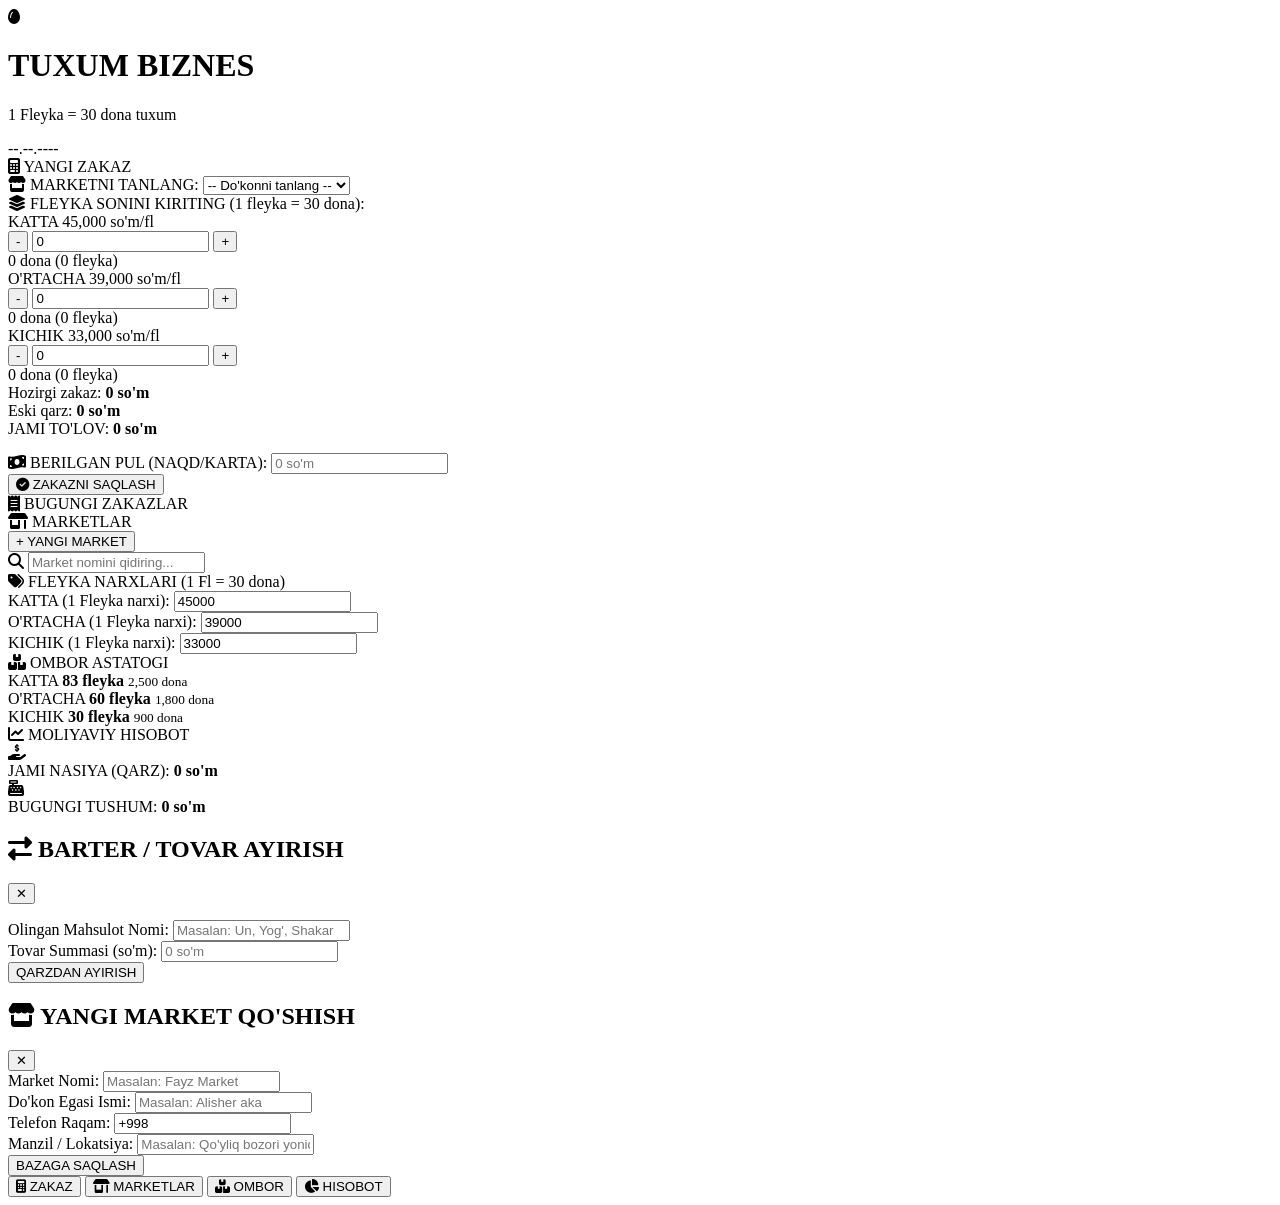
==== index.html @ 027e87d6 "Rename gemini-code-1793297159940.html to index.html" ====
<!DOCTYPE html>
<html lang="uz">
<head>
    <meta charset="UTF-8">
    <meta name="viewport" content="width=device-width, initial-scale=1.0, maximum-scale=1.0, user-scalable=no">
    <title>Tuxum Biznes — Fleyka Hisoblagich</title>
    <link rel="preconnect" href="https://fonts.googleapis.com">
    <link rel="preconnect" href="https://fonts.gstatic.com" crossorigin>
    <link href="https://fonts.googleapis.com/css2?family=Plus+Jakarta+Sans:wght@600;700;800;900&display=swap" rel="stylesheet">
    <link rel="stylesheet" href="https://cdnjs.cloudflare.com/ajax/libs/font-awesome/6.4.0/css/all.min.css">
    <link rel="stylesheet" href="style.css">
</head>
<body>

    <!-- Yuqori panel -->
    <header class="top-header">
        <div class="brand">
            <i class="fa-solid fa-egg logo-icon"></i>
            <div>
                <h1 class="brand-title">TUXUM BIZNES</h1>
                <p class="brand-sub">1 Fleyka = 30 dona tuxum</p>
            </div>
        </div>
        <div class="today-badge" id="today-date">--.--.----</div>
    </header>

    <main class="main-container">

        <!-- TAB 1: ZAKAZ VA KALKULYATOR -->
        <section id="tab-orders" class="tab-content active">
            
            <div class="card calc-card">
                <div class="card-title-lg">
                    <i class="fa-solid fa-calculator"></i> YANGI ZAKAZ
                </div>

                <!-- Market Tanlash -->
                <div class="form-group-lg">
                    <label><i class="fa-solid fa-store"></i> MARKETNI TANLANG:</label>
                    <select id="order-market" onchange="calculateOrder()">
                        <option value="">-- Do'konni tanlang --</option>
                    </select>
                </div>

                <!-- 3 Tur Tuxum - Fleykada Kiritish -->
                <div class="fleyka-section-title">
                    <i class="fa-solid fa-layer-group"></i> FLEYKA SONINI KIRITING (1 fleyka = 30 dona):
                </div>

                <div class="egg-grid-lg">
                    
                    <!-- Katta Tuxum -->
                    <div class="egg-card katta-border">
                        <div class="egg-type-header">
                            <span class="type-name">KATTA</span>
                            <span class="type-price" id="disp-price-katta">45,000 so'm/fl</span>
                        </div>
                        <div class="counter-box">
                            <button class="cnt-btn minus" onclick="changeQty('qty-katta', -1)">-</button>
                            <input type="number" id="qty-katta" value="0" min="0" oninput="calculateOrder()">
                            <button class="cnt-btn plus" onclick="changeQty('qty-katta', 1)">+</button>
                        </div>
                        <div class="fleyka-calc-info" id="info-katta">0 dona (0 fleyka)</div>
                    </div>

                    <!-- O'rtacha Tuxum -->
                    <div class="egg-card ortacha-border">
                        <div class="egg-type-header">
                            <span class="type-name">O'RTACHA</span>
                            <span class="type-price" id="disp-price-ortacha">39,000 so'm/fl</span>
                        </div>
                        <div class="counter-box">
                            <button class="cnt-btn minus" onclick="changeQty('qty-ortacha', -1)">-</button>
                            <input type="number" id="qty-ortacha" value="0" min="0" oninput="calculateOrder()">
                            <button class="cnt-btn plus" onclick="changeQty('qty-ortacha', 1)">+</button>
                        </div>
                        <div class="fleyka-calc-info" id="info-ortacha">0 dona (0 fleyka)</div>
                    </div>

                    <!-- Kichik Tuxum -->
                    <div class="egg-card kichik-border">
                        <div class="egg-type-header">
                            <span class="type-name">KICHIK</span>
                            <span class="type-price" id="disp-price-kichik">33,000 so'm/fl</span>
                        </div>
                        <div class="counter-box">
                            <button class="cnt-btn minus" onclick="changeQty('qty-kichik', -1)">-</button>
                            <input type="number" id="qty-kichik" value="0" min="0" oninput="calculateOrder()">
                            <button class="cnt-btn plus" onclick="changeQty('qty-kichik', 1)">+</button>
                        </div>
                        <div class="fleyka-calc-info" id="info-kichik">0 dona (0 fleyka)</div>
                    </div>

                </div>

                <!-- Natija va Hisob-kitob -->
                <div class="total-summary-box">
                    <div class="sum-row">
                        <span>Hozirgi zakaz:</span>
                        <strong id="res-current">0 so'm</strong>
                    </div>
                    <div class="sum-row debt-color">
                        <span>Eski qarz:</span>
                        <strong id="res-debt">0 so'm</strong>
                    </div>
                    <div class="sum-divider"></div>
                    <div class="sum-row total-color">
                        <span>JAMI TO'LOV:</span>
                        <strong id="res-total">0 so'm</strong>
                    </div>
                </div>

                <!-- Berilgan Pul -->
                <div class="form-group-lg" style="margin-top: 15px;">
                    <label><i class="fa-solid fa-money-bill-wave"></i> BERILGAN PUL (NAQD/KARTA):</label>
                    <input type="number" id="paid-amount" placeholder="0 so'm" oninput="calculateOrder()">
                </div>

                <button class="big-submit-btn" onclick="saveOrder()">
                    <i class="fa-solid fa-circle-check"></i> ZAKAZNI SAQLASH
                </button>
            </div>

            <!-- Bugungi zakazlar -->
            <div class="card">
                <div class="card-title-lg">
                    <i class="fa-solid fa-receipt"></i> BUGUNGI ZAKAZLAR
                </div>
                <div id="today-orders-list"></div>
            </div>

        </section>

        <!-- TAB 2: MARKETLAR BAZASI -->
        <section id="tab-markets" class="tab-content">
            <div class="card">
                <div class="market-top-bar">
                    <div class="card-title-lg"><i class="fa-solid fa-shop"></i> MARKETLAR</div>
                    <button class="add-market-btn" onclick="openAddMarketModal()">+ YANGI MARKET</button>
                </div>
                <div class="search-input-wrap">
                    <i class="fa-solid fa-magnifying-glass"></i>
                    <input type="text" id="search-market" placeholder="Market nomini qidiring..." oninput="renderMarkets()">
                </div>
            </div>

            <div id="markets-list" class="markets-container"></div>
        </section>

        <!-- TAB 3: OMBOR VA NARXLAR -->
        <section id="tab-stock" class="tab-content">
            <div class="card">
                <div class="card-title-lg"><i class="fa-solid fa-tags"></i> FLEYKA NARXLARI (1 Fl = 30 dona)</div>
                
                <div class="price-edit-grid">
                    <div class="form-group-lg">
                        <label>KATTA (1 Fleyka narxi):</label>
                        <input type="number" id="price-katta" value="45000" onchange="updatePrices()">
                    </div>
                    <div class="form-group-lg">
                        <label>O'RTACHA (1 Fleyka narxi):</label>
                        <input type="number" id="price-ortacha" value="39000" onchange="updatePrices()">
                    </div>
                    <div class="form-group-lg">
                        <label>KICHIK (1 Fleyka narxi):</label>
                        <input type="number" id="price-kichik" value="33000" onchange="updatePrices()">
                    </div>
                </div>
            </div>

            <div class="card">
                <div class="card-title-lg"><i class="fa-solid fa-boxes-stacked"></i> OMBOR ASTATOGI</div>
                <div class="stock-grid-lg">
                    <div class="stock-box-lg">
                        <span class="st-title">KATTA</span>
                        <strong class="st-val" id="stock-katta-fl">83 fleyka</strong>
                        <small class="st-sub" id="stock-katta-dona">2,500 dona</small>
                    </div>
                    <div class="stock-box-lg">
                        <span class="st-title">O'RTACHA</span>
                        <strong class="st-val" id="stock-ortacha-fl">60 fleyka</strong>
                        <small class="st-sub" id="stock-ortacha-dona">1,800 dona</small>
                    </div>
                    <div class="stock-box-lg">
                        <span class="st-title">KICHIK</span>
                        <strong class="st-val" id="stock-kichik-fl">30 fleyka</strong>
                        <small class="st-sub" id="stock-kichik-dona">900 dona</small>
                    </div>
                </div>
            </div>
        </section>

        <!-- TAB 4: HISOBOT -->
        <section id="tab-stats" class="tab-content">
            <div class="card">
                <div class="card-title-lg"><i class="fa-solid fa-chart-line"></i> MOLIYAVIY HISOBOT</div>
                <div class="stats-grid-lg">
                    <div class="stat-card-lg debt-bg">
                        <i class="fa-solid fa-hand-holding-dollar stat-icon"></i>
                        <div>
                            <span>JAMI NASIYA (QARZ):</span>
                            <strong id="total-debt">0 so'm</strong>
                        </div>
                    </div>
                    <div class="stat-card-lg sales-bg">
                        <i class="fa-solid fa-cash-register stat-icon"></i>
                        <div>
                            <span>BUGUNGI TUSHUM:</span>
                            <strong id="today-sales">0 so'm</strong>
                        </div>
                    </div>
                </div>
            </div>
        </section>

    </main>

    <!-- Barter Modal -->
    <div id="barter-modal" class="modal-bg">
        <div class="modal-box">
            <div class="modal-head">
                <h2><i class="fa-solid fa-right-left"></i> BARTER / TOVAR AYIRISH</h2>
                <button class="close-btn" onclick="closeBarterModal()">✕</button>
            </div>
            <p id="barter-market-name" class="modal-subtext"></p>
            <div class="form-group-lg">
                <label>Olingan Mahsulot Nomi:</label>
                <input type="text" id="barter-item" placeholder="Masalan: Un, Yog', Shakar">
            </div>
            <div class="form-group-lg">
                <label>Tovar Summasi (so'm):</label>
                <input type="number" id="barter-amount" placeholder="0 so'm">
            </div>
            <button class="big-submit-btn warning-btn" onclick="applyBarter()">
                QARZDAN AYIRISH
            </button>
        </div>
    </div>

    <!-- Yangi Market Modal -->
    <div id="add-market-modal" class="modal-bg">
        <div class="modal-box">
            <div class="modal-head">
                <h2><i class="fa-solid fa-store"></i> YANGI MARKET QO'SHISH</h2>
                <button class="close-btn" onclick="closeAddMarketModal()">✕</button>
            </div>
            <div class="form-group-lg">
                <label>Market Nomi:</label>
                <input type="text" id="new-name" placeholder="Masalan: Fayz Market">
            </div>
            <div class="form-group-lg">
                <label>Do'kon Egasi Ismi:</label>
                <input type="text" id="new-owner" placeholder="Masalan: Alisher aka">
            </div>
            <div class="form-group-lg">
                <label>Telefon Raqam:</label>
                <input type="text" id="new-phone" value="+998">
            </div>
            <div class="form-group-lg">
                <label>Manzil / Lokatsiya:</label>
                <input type="text" id="new-location" placeholder="Masalan: Qo'yliq bozori yonida">
            </div>
            <button class="big-submit-btn" onclick="saveNewMarket()">
                BAZAGA SAQLASH
            </button>
        </div>
    </div>

    <!-- Pastki Navigatsiya -->
    <nav class="bottom-bar">
        <button class="nav-btn-lg active" onclick="switchTab('orders', this)">
            <i class="fa-solid fa-calculator"></i>
            <span>ZAKAZ</span>
        </button>
        <button class="nav-btn-lg" onclick="switchTab('markets', this)">
            <i class="fa-solid fa-shop"></i>
            <span>MARKETLAR</span>
        </button>
        <button class="nav-btn-lg" onclick="switchTab('stock', this)">
            <i class="fa-solid fa-boxes-stacked"></i>
            <span>OMBOR</span>
        </button>
        <button class="nav-btn-lg" onclick="switchTab('stats', this)">
            <i class="fa-solid fa-chart-pie"></i>
            <span>HISOBOT</span>
        </button>
    </nav>

    <script src="script.js"></script>
</body>
</html>
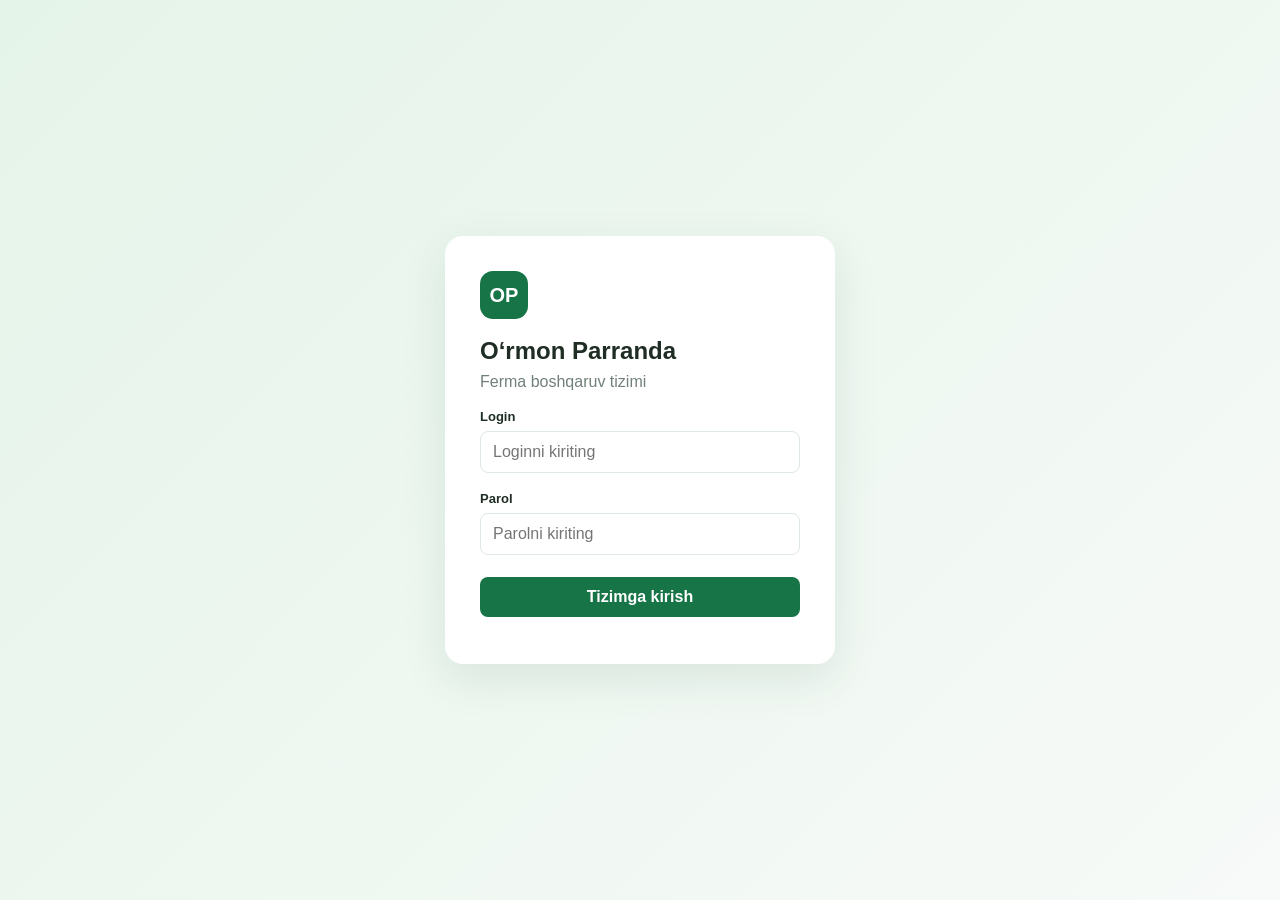
==== commit 7cdbebc7: "Update index.html" ====
--- a/index.html
+++ b/index.html
@@ -1,291 +1,427 @@
 <!DOCTYPE html>
 <html lang="uz">
 <head>
-    <meta charset="UTF-8">
-    <meta name="viewport" content="width=device-width, initial-scale=1.0, maximum-scale=1.0, user-scalable=no">
-    <title>Tuxum Biznes — Fleyka Hisoblagich</title>
-    <link rel="preconnect" href="https://fonts.googleapis.com">
-    <link rel="preconnect" href="https://fonts.gstatic.com" crossorigin>
-    <link href="https://fonts.googleapis.com/css2?family=Plus+Jakarta+Sans:wght@600;700;800;900&display=swap" rel="stylesheet">
-    <link rel="stylesheet" href="https://cdnjs.cloudflare.com/ajax/libs/font-awesome/6.4.0/css/all.min.css">
-    <link rel="stylesheet" href="style.css">
+  <meta charset="UTF-8">
+  <meta name="viewport" content="width=device-width, initial-scale=1.0">
+  <title>O‘rmon Parranda | Boshqaruv paneli</title>
+  <link rel="stylesheet" href="style.css">
 </head>
 <body>
 
-    <!-- Yuqori panel -->
-    <header class="top-header">
-        <div class="brand">
-            <i class="fa-solid fa-egg logo-icon"></i>
-            <div>
-                <h1 class="brand-title">TUXUM BIZNES</h1>
-                <p class="brand-sub">1 Fleyka = 30 dona tuxum</p>
-            </div>
-        </div>
-        <div class="today-badge" id="today-date">--.--.----</div>
-    </header>
-
-    <main class="main-container">
-
-        <!-- TAB 1: ZAKAZ VA KALKULYATOR -->
-        <section id="tab-orders" class="tab-content active">
-            
-            <div class="card calc-card">
-                <div class="card-title-lg">
-                    <i class="fa-solid fa-calculator"></i> YANGI ZAKAZ
-                </div>
-
-                <!-- Market Tanlash -->
-                <div class="form-group-lg">
-                    <label><i class="fa-solid fa-store"></i> MARKETNI TANLANG:</label>
-                    <select id="order-market" onchange="calculateOrder()">
-                        <option value="">-- Do'konni tanlang --</option>
-                    </select>
-                </div>
-
-                <!-- 3 Tur Tuxum - Fleykada Kiritish -->
-                <div class="fleyka-section-title">
-                    <i class="fa-solid fa-layer-group"></i> FLEYKA SONINI KIRITING (1 fleyka = 30 dona):
-                </div>
-
-                <div class="egg-grid-lg">
-                    
-                    <!-- Katta Tuxum -->
-                    <div class="egg-card katta-border">
-                        <div class="egg-type-header">
-                            <span class="type-name">KATTA</span>
-                            <span class="type-price" id="disp-price-katta">45,000 so'm/fl</span>
-                        </div>
-                        <div class="counter-box">
-                            <button class="cnt-btn minus" onclick="changeQty('qty-katta', -1)">-</button>
-                            <input type="number" id="qty-katta" value="0" min="0" oninput="calculateOrder()">
-                            <button class="cnt-btn plus" onclick="changeQty('qty-katta', 1)">+</button>
-                        </div>
-                        <div class="fleyka-calc-info" id="info-katta">0 dona (0 fleyka)</div>
-                    </div>
-
-                    <!-- O'rtacha Tuxum -->
-                    <div class="egg-card ortacha-border">
-                        <div class="egg-type-header">
-                            <span class="type-name">O'RTACHA</span>
-                            <span class="type-price" id="disp-price-ortacha">39,000 so'm/fl</span>
-                        </div>
-                        <div class="counter-box">
-                            <button class="cnt-btn minus" onclick="changeQty('qty-ortacha', -1)">-</button>
-                            <input type="number" id="qty-ortacha" value="0" min="0" oninput="calculateOrder()">
-                            <button class="cnt-btn plus" onclick="changeQty('qty-ortacha', 1)">+</button>
-                        </div>
-                        <div class="fleyka-calc-info" id="info-ortacha">0 dona (0 fleyka)</div>
-                    </div>
-
-                    <!-- Kichik Tuxum -->
-                    <div class="egg-card kichik-border">
-                        <div class="egg-type-header">
-                            <span class="type-name">KICHIK</span>
-                            <span class="type-price" id="disp-price-kichik">33,000 so'm/fl</span>
-                        </div>
-                        <div class="counter-box">
-                            <button class="cnt-btn minus" onclick="changeQty('qty-kichik', -1)">-</button>
-                            <input type="number" id="qty-kichik" value="0" min="0" oninput="calculateOrder()">
-                            <button class="cnt-btn plus" onclick="changeQty('qty-kichik', 1)">+</button>
-                        </div>
-                        <div class="fleyka-calc-info" id="info-kichik">0 dona (0 fleyka)</div>
-                    </div>
-
-                </div>
-
-                <!-- Natija va Hisob-kitob -->
-                <div class="total-summary-box">
-                    <div class="sum-row">
-                        <span>Hozirgi zakaz:</span>
-                        <strong id="res-current">0 so'm</strong>
-                    </div>
-                    <div class="sum-row debt-color">
-                        <span>Eski qarz:</span>
-                        <strong id="res-debt">0 so'm</strong>
-                    </div>
-                    <div class="sum-divider"></div>
-                    <div class="sum-row total-color">
-                        <span>JAMI TO'LOV:</span>
-                        <strong id="res-total">0 so'm</strong>
-                    </div>
-                </div>
-
-                <!-- Berilgan Pul -->
-                <div class="form-group-lg" style="margin-top: 15px;">
-                    <label><i class="fa-solid fa-money-bill-wave"></i> BERILGAN PUL (NAQD/KARTA):</label>
-                    <input type="number" id="paid-amount" placeholder="0 so'm" oninput="calculateOrder()">
-                </div>
-
-                <button class="big-submit-btn" onclick="saveOrder()">
-                    <i class="fa-solid fa-circle-check"></i> ZAKAZNI SAQLASH
-                </button>
-            </div>
-
-            <!-- Bugungi zakazlar -->
-            <div class="card">
-                <div class="card-title-lg">
-                    <i class="fa-solid fa-receipt"></i> BUGUNGI ZAKAZLAR
-                </div>
-                <div id="today-orders-list"></div>
-            </div>
-
-        </section>
-
-        <!-- TAB 2: MARKETLAR BAZASI -->
-        <section id="tab-markets" class="tab-content">
-            <div class="card">
-                <div class="market-top-bar">
-                    <div class="card-title-lg"><i class="fa-solid fa-shop"></i> MARKETLAR</div>
-                    <button class="add-market-btn" onclick="openAddMarketModal()">+ YANGI MARKET</button>
-                </div>
-                <div class="search-input-wrap">
-                    <i class="fa-solid fa-magnifying-glass"></i>
-                    <input type="text" id="search-market" placeholder="Market nomini qidiring..." oninput="renderMarkets()">
-                </div>
-            </div>
-
-            <div id="markets-list" class="markets-container"></div>
-        </section>
-
-        <!-- TAB 3: OMBOR VA NARXLAR -->
-        <section id="tab-stock" class="tab-content">
-            <div class="card">
-                <div class="card-title-lg"><i class="fa-solid fa-tags"></i> FLEYKA NARXLARI (1 Fl = 30 dona)</div>
-                
-                <div class="price-edit-grid">
-                    <div class="form-group-lg">
-                        <label>KATTA (1 Fleyka narxi):</label>
-                        <input type="number" id="price-katta" value="45000" onchange="updatePrices()">
-                    </div>
-                    <div class="form-group-lg">
-                        <label>O'RTACHA (1 Fleyka narxi):</label>
-                        <input type="number" id="price-ortacha" value="39000" onchange="updatePrices()">
-                    </div>
-                    <div class="form-group-lg">
-                        <label>KICHIK (1 Fleyka narxi):</label>
-                        <input type="number" id="price-kichik" value="33000" onchange="updatePrices()">
-                    </div>
-                </div>
-            </div>
-
-            <div class="card">
-                <div class="card-title-lg"><i class="fa-solid fa-boxes-stacked"></i> OMBOR ASTATOGI</div>
-                <div class="stock-grid-lg">
-                    <div class="stock-box-lg">
-                        <span class="st-title">KATTA</span>
-                        <strong class="st-val" id="stock-katta-fl">83 fleyka</strong>
-                        <small class="st-sub" id="stock-katta-dona">2,500 dona</small>
-                    </div>
-                    <div class="stock-box-lg">
-                        <span class="st-title">O'RTACHA</span>
-                        <strong class="st-val" id="stock-ortacha-fl">60 fleyka</strong>
-                        <small class="st-sub" id="stock-ortacha-dona">1,800 dona</small>
-                    </div>
-                    <div class="stock-box-lg">
-                        <span class="st-title">KICHIK</span>
-                        <strong class="st-val" id="stock-kichik-fl">30 fleyka</strong>
-                        <small class="st-sub" id="stock-kichik-dona">900 dona</small>
-                    </div>
-                </div>
-            </div>
-        </section>
-
-        <!-- TAB 4: HISOBOT -->
-        <section id="tab-stats" class="tab-content">
-            <div class="card">
-                <div class="card-title-lg"><i class="fa-solid fa-chart-line"></i> MOLIYAVIY HISOBOT</div>
-                <div class="stats-grid-lg">
-                    <div class="stat-card-lg debt-bg">
-                        <i class="fa-solid fa-hand-holding-dollar stat-icon"></i>
-                        <div>
-                            <span>JAMI NASIYA (QARZ):</span>
-                            <strong id="total-debt">0 so'm</strong>
-                        </div>
-                    </div>
-                    <div class="stat-card-lg sales-bg">
-                        <i class="fa-solid fa-cash-register stat-icon"></i>
-                        <div>
-                            <span>BUGUNGI TUSHUM:</span>
-                            <strong id="today-sales">0 so'm</strong>
-                        </div>
-                    </div>
-                </div>
-            </div>
-        </section>
+  <!-- Kirish oynasi -->
+  <section id="loginScreen" class="login-screen">
+    <form id="loginForm" class="login-card">
+      <div class="logo">OP</div>
+      <h1>O‘rmon Parranda</h1>
+      <p>Ferma boshqaruv tizimi</p>
+
+      <label for="username">Login</label>
+      <input id="username" type="text" placeholder="Loginni kiriting" required>
+
+      <label for="password">Parol</label>
+      <input id="password" type="password" placeholder="Parolni kiriting" required>
+
+      <button type="submit">Tizimga kirish</button>
+      <p id="loginError" class="error"></p>
+    </form>
+  </section>
+
+  <!-- Asosiy dastur -->
+  <div id="app" class="app hidden">
+
+    <aside class="sidebar">
+      <div class="brand">
+        <div class="logo">OP</div>
+        <div>
+          <h2>O‘rmon Parranda</h2>
+          <small>Ferma boshqaruvi</small>
+        </div>
+      </div>
+
+      <p class="menu-title">ASOSIY MENYU</p>
+
+      <button class="nav-link active" data-page="dashboard">🏠 Bosh sahifa</button>
+      <button class="nav-link" data-page="products">🥚 Mahsulotlar</button>
+      <button class="nav-link" data-page="shops">🏪 Do‘konlar</button>
+      <button class="nav-link" data-page="sales">🧾 Savdo</button>
+      <button class="nav-link" data-page="debts">💳 Qarzdorlik</button>
+      <button class="nav-link" data-page="expenses">💸 Xarajatlar</button>
+      <button class="nav-link" data-page="reports">📊 Hisobotlar</button>
+
+      <div class="sidebar-bottom">
+        <span>👤 Ferma boshqaruvchisi</span>
+        <button id="logoutBtn" class="logout-btn">Chiqish</button>
+      </div>
+    </aside>
+
+    <main class="main-content">
+      <header class="topbar">
+        <div>
+          <h1 id="pageTitle">Bosh sahifa</h1>
+          <p>Ferma faoliyatini bir joydan boshqaring</p>
+        </div>
+        <div class="today" id="today"></div>
+      </header>
+
+      <!-- BOSH SAHIFA -->
+      <section id="dashboard" class="page">
+        <div class="stats-grid">
+          <div class="stat-card">
+            <span>Ombordagi tuxum</span>
+            <strong id="totalStock">0</strong>
+            <small>Fleka</small>
+          </div>
+          <div class="stat-card">
+            <span>Jami savdo</span>
+            <strong id="totalSales">0 so‘m</strong>
+            <small>Barcha savdolar</small>
+          </div>
+          <div class="stat-card">
+            <span>Do‘konlar qarzi</span>
+            <strong id="totalDebt">0 so‘m</strong>
+            <small>To‘lanmagan summa</small>
+          </div>
+          <div class="stat-card">
+            <span>Jami xarajat</span>
+            <strong id="totalExpenses">0 so‘m</strong>
+            <small>Qayd etilgan xarajatlar</small>
+          </div>
+        </div>
+
+        <div class="panel">
+          <div class="panel-heading">
+            <h2>Mahsulot qoldig‘i</h2>
+            <button class="secondary-btn" data-go="products">Mahsulotlarni ochish</button>
+          </div>
+          <div class="table-wrap">
+            <table>
+              <thead>
+                <tr>
+                  <th>Mahsulot</th>
+                  <th>Fleka narxi</th>
+                  <th>Qoldiq (fleka)</th>
+                  <th>Umumiy qiymat</th>
+                </tr>
+              </thead>
+              <tbody id="dashboardProducts"></tbody>
+            </table>
+          </div>
+        </div>
+
+        <div class="panel">
+          <h2>Oxirgi savdolar</h2>
+          <div class="table-wrap">
+            <table>
+              <thead>
+                <tr>
+                  <th>Sana</th>
+                  <th>Do‘kon</th>
+                  <th>Mahsulot</th>
+                  <th>Miqdor</th>
+                  <th>Jami</th>
+                </tr>
+              </thead>
+              <tbody id="dashboardSales"></tbody>
+            </table>
+          </div>
+        </div>
+      </section>
+
+      <!-- MAHSULOTLAR -->
+      <section id="products" class="page hidden">
+        <div class="panel">
+          <h2>Mahsulot qo‘shish yoki qoldiqni yangilash</h2>
+
+          <form id="productForm" class="form-grid">
+            <input id="productId" type="hidden">
+
+            <div>
+              <label>Mahsulot nomi</label>
+              <input id="productName" placeholder="Masalan: 1-tur tuxum" required>
+            </div>
+
+            <div>
+              <label>Fleka narxi (so‘m)</label>
+              <input id="productPrice" type="number" min="0" value="0" required>
+            </div>
+
+            <div>
+              <label>Ombordagi miqdor (fleka)</label>
+              <input id="productStock" type="number" min="0" value="0" required>
+            </div>
+
+            <div class="form-action">
+              <button type="submit">Saqlash</button>
+              <button type="reset" class="secondary-btn">Tozalash</button>
+            </div>
+          </form>
+        </div>
+
+        <div class="panel">
+          <h2>Barcha mahsulotlar</h2>
+          <div class="table-wrap">
+            <table>
+              <thead>
+                <tr>
+                  <th>Mahsulot</th>
+                  <th>Narxi</th>
+                  <th>Qoldiq</th>
+                  <th>Qiymati</th>
+                  <th>Amallar</th>
+                </tr>
+              </thead>
+              <tbody id="productsTable"></tbody>
+            </table>
+          </div>
+        </div>
+      </section>
+
+      <!-- DO‘KONLAR -->
+      <section id="shops" class="page hidden">
+        <div class="panel">
+          <h2>Do‘kon qo‘shish</h2>
+
+          <form id="shopForm" class="form-grid">
+            <input id="shopId" type="hidden">
+
+            <div>
+              <label>Do‘kon nomi</label>
+              <input id="shopName" placeholder="Do‘kon nomi" required>
+            </div>
+
+            <div>
+              <label>Do‘kon egasi</label>
+              <input id="shopOwner" placeholder="Ism-familiya">
+            </div>
+
+            <div>
+              <label>Telefon raqami</label>
+              <input id="shopPhone" type="tel" placeholder="+998...">
+            </div>
+
+            <div>
+              <label>Manzil</label>
+              <input id="shopAddress" placeholder="Bozor yoki ko‘cha">
+            </div>
+
+            <div class="form-action">
+              <button type="submit">Do‘konni saqlash</button>
+              <button type="reset" class="secondary-btn">Tozalash</button>
+            </div>
+          </form>
+        </div>
+
+        <div class="panel">
+          <h2>Do‘konlar ro‘yxati</h2>
+          <div class="table-wrap">
+            <table>
+              <thead>
+                <tr>
+                  <th>Do‘kon</th>
+                  <th>Egasi</th>
+                  <th>Telefon</th>
+                  <th>Manzil</th>
+                  <th>Qarzi</th>
+                  <th>Amallar</th>
+                </tr>
+              </thead>
+              <tbody id="shopsTable"></tbody>
+            </table>
+          </div>
+        </div>
+      </section>
+
+      <!-- SAVDO -->
+      <section id="sales" class="page hidden">
+        <div class="panel">
+          <h2>Yangi savdo kiritish</h2>
+
+          <form id="saleForm" class="form-grid">
+            <div>
+              <label>Sana</label>
+              <input id="saleDate" type="date" required>
+            </div>
+
+            <div>
+              <label>Do‘kon</label>
+              <select id="saleShop" required></select>
+            </div>
+
+            <div>
+              <label>Mahsulot</label>
+              <select id="saleProduct" required></select>
+            </div>
+
+            <div>
+              <label>Miqdor (fleka)</label>
+              <input id="saleQty" type="number" min="1" value="1" required>
+            </div>
+
+            <div>
+              <label>Bir fleka narxi (so‘m)</label>
+              <input id="salePrice" type="number" min="0" value="0" required>
+            </div>
+
+            <div>
+              <label>Olingan to‘lov (so‘m)</label>
+              <input id="salePaid" type="number" min="0" value="0" required>
+            </div>
+
+            <div class="full-width">
+              <label>Izoh</label>
+              <input id="saleNote" placeholder="Ixtiyoriy izoh">
+            </div>
+
+            <div class="full-width total-preview">
+              Savdo jami: <strong id="salePreview">0 so‘m</strong>
+            </div>
+
+            <div class="form-action">
+              <button type="submit">Savdoni saqlash</button>
+            </div>
+          </form>
+        </div>
+
+        <div class="panel">
+          <h2>Savdolar tarixi</h2>
+          <div class="table-wrap">
+            <table>
+              <thead>
+                <tr>
+                  <th>Sana</th>
+                  <th>Do‘kon</th>
+                  <th>Mahsulot</th>
+                  <th>Fleka</th>
+                  <th>Jami</th>
+                  <th>To‘langan</th>
+                  <th>Qarz</th>
+                </tr>
+              </thead>
+              <tbody id="salesTable"></tbody>
+            </table>
+          </div>
+        </div>
+      </section>
+
+      <!-- QARZDORLIK -->
+      <section id="debts" class="page hidden">
+        <div class="panel">
+          <h2>Do‘kon qarzlari</h2>
+          <div class="table-wrap">
+            <table>
+              <thead>
+                <tr>
+                  <th>Do‘kon</th>
+                  <th>Telefon</th>
+                  <th>Qarz qoldig‘i</th>
+                  <th>To‘lov qabul qilish</th>
+                </tr>
+              </thead>
+              <tbody id="debtsTable"></tbody>
+            </table>
+          </div>
+        </div>
+
+        <div class="panel">
+          <h2>To‘lovlar tarixi</h2>
+          <div class="table-wrap">
+            <table>
+              <thead>
+                <tr>
+                  <th>Sana</th>
+                  <th>Do‘kon</th>
+                  <th>Summa</th>
+                  <th>Izoh</th>
+                </tr>
+              </thead>
+              <tbody id="paymentsTable"></tbody>
+            </table>
+          </div>
+        </div>
+      </section>
+
+      <!-- XARAJATLAR -->
+      <section id="expenses" class="page hidden">
+        <div class="panel">
+          <h2>Xarajat kiritish</h2>
+
+          <form id="expenseForm" class="form-grid">
+            <div>
+              <label>Sana</label>
+              <input id="expenseDate" type="date" required>
+            </div>
+
+            <div>
+              <label>Xarajat turi</label>
+              <input id="expenseName" placeholder="Masalan: yem, transport" required>
+            </div>
+
+            <div>
+              <label>Summa (so‘m)</label>
+              <input id="expenseAmount" type="number" min="1" required>
+            </div>
+
+            <div>
+              <label>Izoh</label>
+              <input id="expenseNote" placeholder="Ixtiyoriy">
+            </div>
+
+            <div class="form-action">
+              <button type="submit">Xarajatni saqlash</button>
+            </div>
+          </form>
+        </div>
+
+        <div class="panel">
+          <h2>Xarajatlar tarixi</h2>
+          <div class="table-wrap">
+            <table>
+              <thead>
+                <tr>
+                  <th>Sana</th>
+                  <th>Xarajat turi</th>
+                  <th>Summa</th>
+                  <th>Izoh</th>
+                  <th>Amal</th>
+                </tr>
+              </thead>
+              <tbody id="expensesTable"></tbody>
+            </table>
+          </div>
+        </div>
+      </section>
+
+      <!-- HISOBOTLAR -->
+      <section id="reports" class="page hidden">
+        <div class="stats-grid">
+          <div class="stat-card">
+            <span>Sotilgan mahsulot qiymati</span>
+            <strong id="reportSales">0 so‘m</strong>
+          </div>
+          <div class="stat-card">
+            <span>Qabul qilingan to‘lovlar</span>
+            <strong id="reportCollected">0 so‘m</strong>
+          </div>
+          <div class="stat-card">
+            <span>Qarz qoldig‘i</span>
+            <strong id="reportDebt">0 so‘m</strong>
+          </div>
+          <div class="stat-card">
+            <span>Jami xarajat</span>
+            <strong id="reportExpenses">0 so‘m</strong>
+          </div>
+        </div>
+
+        <div class="panel">
+          <h2>Hisobotni yuklab olish</h2>
+          <p>Savdolar ro‘yxatini CSV fayli ko‘rinishida yuklab olishingiz mumkin.</p>
+          <button id="exportBtn">📥 Savdo hisobotini yuklab olish</button>
+        </div>
+      </section>
 
     </main>
-
-    <!-- Barter Modal -->
-    <div id="barter-modal" class="modal-bg">
-        <div class="modal-box">
-            <div class="modal-head">
-                <h2><i class="fa-solid fa-right-left"></i> BARTER / TOVAR AYIRISH</h2>
-                <button class="close-btn" onclick="closeBarterModal()">✕</button>
-            </div>
-            <p id="barter-market-name" class="modal-subtext"></p>
-            <div class="form-group-lg">
-                <label>Olingan Mahsulot Nomi:</label>
-                <input type="text" id="barter-item" placeholder="Masalan: Un, Yog', Shakar">
-            </div>
-            <div class="form-group-lg">
-                <label>Tovar Summasi (so'm):</label>
-                <input type="number" id="barter-amount" placeholder="0 so'm">
-            </div>
-            <button class="big-submit-btn warning-btn" onclick="applyBarter()">
-                QARZDAN AYIRISH
-            </button>
-        </div>
-    </div>
-
-    <!-- Yangi Market Modal -->
-    <div id="add-market-modal" class="modal-bg">
-        <div class="modal-box">
-            <div class="modal-head">
-                <h2><i class="fa-solid fa-store"></i> YANGI MARKET QO'SHISH</h2>
-                <button class="close-btn" onclick="closeAddMarketModal()">✕</button>
-            </div>
-            <div class="form-group-lg">
-                <label>Market Nomi:</label>
-                <input type="text" id="new-name" placeholder="Masalan: Fayz Market">
-            </div>
-            <div class="form-group-lg">
-                <label>Do'kon Egasi Ismi:</label>
-                <input type="text" id="new-owner" placeholder="Masalan: Alisher aka">
-            </div>
-            <div class="form-group-lg">
-                <label>Telefon Raqam:</label>
-                <input type="text" id="new-phone" value="+998">
-            </div>
-            <div class="form-group-lg">
-                <label>Manzil / Lokatsiya:</label>
-                <input type="text" id="new-location" placeholder="Masalan: Qo'yliq bozori yonida">
-            </div>
-            <button class="big-submit-btn" onclick="saveNewMarket()">
-                BAZAGA SAQLASH
-            </button>
-        </div>
-    </div>
-
-    <!-- Pastki Navigatsiya -->
-    <nav class="bottom-bar">
-        <button class="nav-btn-lg active" onclick="switchTab('orders', this)">
-            <i class="fa-solid fa-calculator"></i>
-            <span>ZAKAZ</span>
-        </button>
-        <button class="nav-btn-lg" onclick="switchTab('markets', this)">
-            <i class="fa-solid fa-shop"></i>
-            <span>MARKETLAR</span>
-        </button>
-        <button class="nav-btn-lg" onclick="switchTab('stock', this)">
-            <i class="fa-solid fa-boxes-stacked"></i>
-            <span>OMBOR</span>
-        </button>
-        <button class="nav-btn-lg" onclick="switchTab('stats', this)">
-            <i class="fa-solid fa-chart-pie"></i>
-            <span>HISOBOT</span>
-        </button>
-    </nav>
-
-    <script src="script.js"></script>
+  </div>
+
+  <script src="app.js"></script>
 </body>
 </html>
--- a/style.css
+++ b/style.css
@@ -0,0 +1,529 @@
+:root {
+  --green: #167447;
+  --green-dark: #105a36;
+  --green-light: #e8f5ec;
+  --bg: #f5f8f6;
+  --white: #ffffff;
+  --text: #1f2d24;
+  --muted: #718078;
+  --border: #e0e8e2;
+  --red: #c43d3d;
+  --shadow: 0 4px 18px rgba(25, 70, 43, 0.06);
+}
+
+* {
+  box-sizing: border-box;
+}
+
+body {
+  margin: 0;
+  font-family: Arial, Helvetica, sans-serif;
+  background: var(--bg);
+  color: var(--text);
+}
+
+button,
+input,
+select {
+  font: inherit;
+}
+
+button {
+  cursor: pointer;
+  border: 0;
+  border-radius: 8px;
+  padding: 11px 16px;
+  background: var(--green);
+  color: white;
+  font-weight: 600;
+  transition: 0.2s;
+}
+
+button:hover {
+  background: var(--green-dark);
+}
+
+input,
+select {
+  width: 100%;
+  padding: 11px 12px;
+  border: 1px solid var(--border);
+  border-radius: 8px;
+  background: white;
+  outline: none;
+  color: var(--text);
+}
+
+input:focus,
+select:focus {
+  border-color: var(--green);
+  box-shadow: 0 0 0 3px rgba(22, 116, 71, 0.1);
+}
+
+label {
+  display: block;
+  font-size: 13px;
+  margin-bottom: 7px;
+  font-weight: 600;
+}
+
+h1,
+h2,
+p {
+  margin-top: 0;
+}
+
+h2 {
+  font-size: 18px;
+  margin-bottom: 20px;
+}
+
+.hidden {
+  display: none !important;
+}
+
+/* Kirish oynasi */
+
+.login-screen {
+  min-height: 100vh;
+  display: flex;
+  justify-content: center;
+  align-items: center;
+  padding: 20px;
+  background: linear-gradient(135deg, #e5f4e9, #f7faf8);
+}
+
+.login-card {
+  width: 100%;
+  max-width: 390px;
+  background: var(--white);
+  padding: 35px;
+  border-radius: 18px;
+  box-shadow: 0 15px 45px rgba(20, 80, 45, 0.1);
+}
+
+.login-card h1 {
+  font-size: 24px;
+  margin: 18px 0 8px;
+}
+
+.login-card p {
+  color: var(--muted);
+}
+
+.login-card label {
+  margin-top: 18px;
+}
+
+.login-card button {
+  width: 100%;
+  margin-top: 22px;
+}
+
+.logo {
+  width: 48px;
+  height: 48px;
+  border-radius: 13px;
+  display: flex;
+  align-items: center;
+  justify-content: center;
+  background: var(--green);
+  color: white;
+  font-size: 20px;
+  font-weight: 800;
+}
+
+.error {
+  color: var(--red) !important;
+  font-size: 13px;
+  margin: 12px 0 0;
+}
+
+/* Umumiy joylashuv */
+
+.app {
+  display: flex;
+  min-height: 100vh;
+}
+
+.sidebar {
+  position: fixed;
+  left: 0;
+  top: 0;
+  bottom: 0;
+  width: 255px;
+  background: white;
+  border-right: 1px solid var(--border);
+  padding: 22px 15px;
+  display: flex;
+  flex-direction: column;
+  z-index: 5;
+}
+
+.brand {
+  display: flex;
+  align-items: center;
+  gap: 12px;
+  padding: 0 5px 25px;
+  border-bottom: 1px solid var(--border);
+}
+
+.brand h2 {
+  font-size: 15px;
+  margin: 0 0 5px;
+}
+
+.brand small {
+  font-size: 11px;
+  color: var(--muted);
+}
+
+.brand .logo {
+  flex-shrink: 0;
+}
+
+.menu-title {
+  margin: 25px 10px 12px;
+  color: #8a978e;
+  font-size: 10px;
+  font-weight: 700;
+  letter-spacing: 1px;
+}
+
+.nav-link {
+  width: 100%;
+  background: transparent;
+  color: #526158;
+  text-align: left;
+  padding: 13px 12px;
+  margin-bottom: 5px;
+  font-weight: 500;
+  border-radius: 8px;
+}
+
+.nav-link:hover,
+.nav-link.active {
+  background: var(--green-light);
+  color: var(--green);
+}
+
+.sidebar-bottom {
+  margin-top: auto;
+  padding-top: 18px;
+  border-top: 1px solid var(--border);
+  font-size: 12px;
+  color: var(--muted);
+}
+
+.logout-btn {
+  width: 100%;
+  margin-top: 12px;
+  background: #fff0f0;
+  color: var(--red);
+}
+
+.logout-btn:hover {
+  background: #ffe2e2;
+}
+
+.main-content {
+  width: calc(100% - 255px);
+  margin-left: 255px;
+  padding: 28px;
+  min-width: 0;
+}
+
+.topbar {
+  display: flex;
+  align-items: center;
+  justify-content: space-between;
+  gap: 15px;
+  margin-bottom: 28px;
+}
+
+.topbar h1 {
+  font-size: 25px;
+  margin-bottom: 8px;
+}
+
+.topbar p {
+  margin-bottom: 0;
+  font-size: 13px;
+  color: var(--muted);
+}
+
+.today {
+  background: white;
+  border: 1px solid var(--border);
+  border-radius: 8px;
+  padding: 12px;
+  font-size: 13px;
+  white-space: nowrap;
+}
+
+/* Statistik kartalari */
+
+.stats-grid {
+  display: grid;
+  grid-template-columns: repeat(4, minmax(0, 1fr));
+  gap: 16px;
+  margin-bottom: 22px;
+}
+
+.stat-card {
+  background: white;
+  border: 1px solid var(--border);
+  border-radius: 13px;
+  padding: 20px;
+  box-shadow: var(--shadow);
+  min-width: 0;
+}
+
+.stat-card span {
+  display: block;
+  font-size: 12px;
+  color: var(--muted);
+  margin-bottom: 13px;
+}
+
+.stat-card strong {
+  display: block;
+  font-size: 23px;
+  color: var(--green);
+  overflow-wrap: anywhere;
+}
+
+.stat-card small {
+  display: block;
+  color: var(--muted);
+  margin-top: 9px;
+  font-size: 11px;
+}
+
+/* Panellar va jadvallar */
+
+.panel {
+  background: white;
+  border: 1px solid var(--border);
+  border-radius: 13px;
+  padding: 22px;
+  margin-bottom: 22px;
+  box-shadow: var(--shadow);
+  min-width: 0;
+}
+
+.panel-heading {
+  display: flex;
+  justify-content: space-between;
+  align-items: center;
+  gap: 12px;
+}
+
+.secondary-btn {
+  background: var(--green-light);
+  color: var(--green);
+}
+
+.secondary-btn:hover {
+  background: #d6eddd;
+}
+
+.table-wrap {
+  overflow-x: auto;
+  width: 100%;
+}
+
+table {
+  width: 100%;
+  border-collapse: collapse;
+  font-size: 13px;
+  white-space: nowrap;
+}
+
+th,
+td {
+  text-align: left;
+  padding: 13px 12px;
+  border-bottom: 1px solid #edf1ee;
+}
+
+th {
+  background: #f7faf8;
+  color: #69766d;
+  font-size: 11px;
+  font-weight: 700;
+}
+
+tbody tr:hover {
+  background: #fafcfb;
+}
+
+tbody tr:last-child td {
+  border-bottom: 0;
+}
+
+.empty-row {
+  text-align: center;
+  color: var(--muted);
+  padding: 28px;
+}
+
+.small-btn {
+  padding: 7px 9px;
+  font-size: 11px;
+  margin: 2px;
+}
+
+.edit-btn {
+  background: #e9f2ff;
+  color: #245a9c;
+}
+
+.edit-btn:hover {
+  background: #d7e7ff;
+}
+
+.delete-btn {
+  background: #fff0f0;
+  color: var(--red);
+}
+
+.delete-btn:hover {
+  background: #ffe0e0;
+}
+
+.pay-btn {
+  padding: 8px 10px;
+  font-size: 11px;
+}
+
+/* Formlar */
+
+.form-grid {
+  display: grid;
+  grid-template-columns: repeat(2, minmax(0, 1fr));
+  gap: 18px;
+}
+
+.form-action {
+  display: flex;
+  align-items: end;
+  gap: 10px;
+}
+
+.full-width {
+  grid-column: 1 / -1;
+}
+
+.total-preview {
+  background: var(--green-light);
+  color: var(--green-dark);
+  padding: 15px;
+  border-radius: 8px;
+}
+
+.total-preview strong {
+  font-size: 18px;
+}
+
+.panel > p {
+  color: var(--muted);
+  font-size: 13px;
+  line-height: 1.6;
+}
+
+/* Telefon va planshet */
+
+@media (max-width: 1100px) {
+  .stats-grid {
+    grid-template-columns: repeat(2, minmax(0, 1fr));
+  }
+
+  .main-content {
+    padding: 20px;
+  }
+}
+
+@media (max-width: 700px) {
+  .app {
+    display: block;
+  }
+
+  .sidebar {
+    position: relative;
+    width: 100%;
+    height: auto;
+    padding: 14px;
+  }
+
+  .brand {
+    padding-bottom: 14px;
+  }
+
+  .menu-title {
+    margin-top: 16px;
+  }
+
+  .nav-link {
+    width: calc(50% - 4px);
+    display: inline-block;
+    vertical-align: top;
+    font-size: 12px;
+    padding: 11px 8px;
+  }
+
+  .sidebar-bottom {
+    margin-top: 12px;
+  }
+
+  .main-content {
+    width: 100%;
+    margin-left: 0;
+    padding: 15px;
+  }
+
+  .topbar {
+    align-items: flex-start;
+    flex-direction: column;
+  }
+
+  .topbar h1 {
+    font-size: 22px;
+  }
+
+  .stats-grid {
+    grid-template-columns: 1fr 1fr;
+    gap: 10px;
+  }
+
+  .stat-card {
+    padding: 14px;
+  }
+
+  .stat-card strong {
+    font-size: 18px;
+  }
+
+  .panel {
+    padding: 15px;
+  }
+
+  .form-grid {
+    grid-template-columns: 1fr;
+  }
+
+  .full-width {
+    grid-column: auto;
+  }
+
+  .panel-heading {
+    align-items: flex-start;
+    flex-direction: column;
+  }
+}
+
+@media (max-width: 380px) {
+  .stats-grid {
+    grid-template-columns: 1fr;
+  }
+}
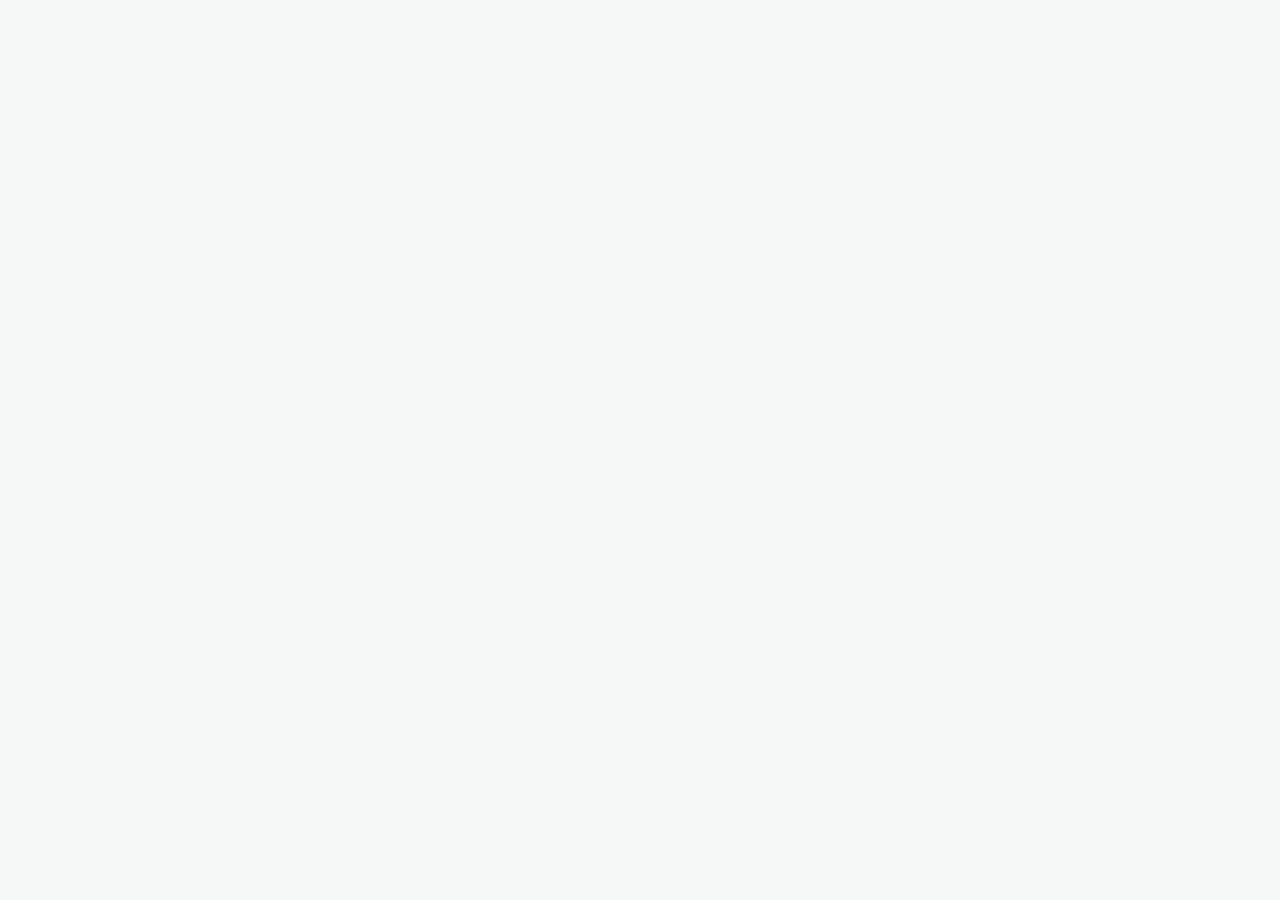
==== commit c29d90c1: "Update index.html" ====
--- a/index.html
+++ b/index.html
@@ -1,427 +1,34 @@
 <!DOCTYPE html>
 <html lang="uz">
 <head>
-  <meta charset="UTF-8">
-  <meta name="viewport" content="width=device-width, initial-scale=1.0">
-  <title>O‘rmon Parranda | Boshqaruv paneli</title>
-  <link rel="stylesheet" href="style.css">
+<meta charset="utf-8">
+<meta name="viewport" content="width=device-width, initial-scale=1, viewport-fit=cover">
+<title>Ferma boshqaruvi — Tuxum fermasi</title>
+<link rel="stylesheet" href="https://fonts.googleapis.com/css2?family=Onest:wght@400;500;600&family=Unbounded:wght@500;600&display=swap">
+<link rel="stylesheet" href="style.css">
 </head>
 <body>
-
-  <!-- Kirish oynasi -->
-  <section id="loginScreen" class="login-screen">
-    <form id="loginForm" class="login-card">
-      <div class="logo">OP</div>
-      <h1>O‘rmon Parranda</h1>
-      <p>Ferma boshqaruv tizimi</p>
-
-      <label for="username">Login</label>
-      <input id="username" type="text" placeholder="Loginni kiriting" required>
-
-      <label for="password">Parol</label>
-      <input id="password" type="password" placeholder="Parolni kiriting" required>
-
-      <button type="submit">Tizimga kirish</button>
-      <p id="loginError" class="error"></p>
-    </form>
-  </section>
-
-  <!-- Asosiy dastur -->
-  <div id="app" class="app hidden">
-
-    <aside class="sidebar">
-      <div class="brand">
-        <div class="logo">OP</div>
-        <div>
-          <h2>O‘rmon Parranda</h2>
-          <small>Ferma boshqaruvi</small>
-        </div>
-      </div>
-
-      <p class="menu-title">ASOSIY MENYU</p>
-
-      <button class="nav-link active" data-page="dashboard">🏠 Bosh sahifa</button>
-      <button class="nav-link" data-page="products">🥚 Mahsulotlar</button>
-      <button class="nav-link" data-page="shops">🏪 Do‘konlar</button>
-      <button class="nav-link" data-page="sales">🧾 Savdo</button>
-      <button class="nav-link" data-page="debts">💳 Qarzdorlik</button>
-      <button class="nav-link" data-page="expenses">💸 Xarajatlar</button>
-      <button class="nav-link" data-page="reports">📊 Hisobotlar</button>
-
-      <div class="sidebar-bottom">
-        <span>👤 Ferma boshqaruvchisi</span>
-        <button id="logoutBtn" class="logout-btn">Chiqish</button>
-      </div>
-    </aside>
-
-    <main class="main-content">
-      <header class="topbar">
-        <div>
-          <h1 id="pageTitle">Bosh sahifa</h1>
-          <p>Ferma faoliyatini bir joydan boshqaring</p>
-        </div>
-        <div class="today" id="today"></div>
-      </header>
-
-      <!-- BOSH SAHIFA -->
-      <section id="dashboard" class="page">
-        <div class="stats-grid">
-          <div class="stat-card">
-            <span>Ombordagi tuxum</span>
-            <strong id="totalStock">0</strong>
-            <small>Fleka</small>
-          </div>
-          <div class="stat-card">
-            <span>Jami savdo</span>
-            <strong id="totalSales">0 so‘m</strong>
-            <small>Barcha savdolar</small>
-          </div>
-          <div class="stat-card">
-            <span>Do‘konlar qarzi</span>
-            <strong id="totalDebt">0 so‘m</strong>
-            <small>To‘lanmagan summa</small>
-          </div>
-          <div class="stat-card">
-            <span>Jami xarajat</span>
-            <strong id="totalExpenses">0 so‘m</strong>
-            <small>Qayd etilgan xarajatlar</small>
-          </div>
-        </div>
-
-        <div class="panel">
-          <div class="panel-heading">
-            <h2>Mahsulot qoldig‘i</h2>
-            <button class="secondary-btn" data-go="products">Mahsulotlarni ochish</button>
-          </div>
-          <div class="table-wrap">
-            <table>
-              <thead>
-                <tr>
-                  <th>Mahsulot</th>
-                  <th>Fleka narxi</th>
-                  <th>Qoldiq (fleka)</th>
-                  <th>Umumiy qiymat</th>
-                </tr>
-              </thead>
-              <tbody id="dashboardProducts"></tbody>
-            </table>
-          </div>
-        </div>
-
-        <div class="panel">
-          <h2>Oxirgi savdolar</h2>
-          <div class="table-wrap">
-            <table>
-              <thead>
-                <tr>
-                  <th>Sana</th>
-                  <th>Do‘kon</th>
-                  <th>Mahsulot</th>
-                  <th>Miqdor</th>
-                  <th>Jami</th>
-                </tr>
-              </thead>
-              <tbody id="dashboardSales"></tbody>
-            </table>
-          </div>
-        </div>
-      </section>
-
-      <!-- MAHSULOTLAR -->
-      <section id="products" class="page hidden">
-        <div class="panel">
-          <h2>Mahsulot qo‘shish yoki qoldiqni yangilash</h2>
-
-          <form id="productForm" class="form-grid">
-            <input id="productId" type="hidden">
-
-            <div>
-              <label>Mahsulot nomi</label>
-              <input id="productName" placeholder="Masalan: 1-tur tuxum" required>
-            </div>
-
-            <div>
-              <label>Fleka narxi (so‘m)</label>
-              <input id="productPrice" type="number" min="0" value="0" required>
-            </div>
-
-            <div>
-              <label>Ombordagi miqdor (fleka)</label>
-              <input id="productStock" type="number" min="0" value="0" required>
-            </div>
-
-            <div class="form-action">
-              <button type="submit">Saqlash</button>
-              <button type="reset" class="secondary-btn">Tozalash</button>
-            </div>
-          </form>
-        </div>
-
-        <div class="panel">
-          <h2>Barcha mahsulotlar</h2>
-          <div class="table-wrap">
-            <table>
-              <thead>
-                <tr>
-                  <th>Mahsulot</th>
-                  <th>Narxi</th>
-                  <th>Qoldiq</th>
-                  <th>Qiymati</th>
-                  <th>Amallar</th>
-                </tr>
-              </thead>
-              <tbody id="productsTable"></tbody>
-            </table>
-          </div>
-        </div>
-      </section>
-
-      <!-- DO‘KONLAR -->
-      <section id="shops" class="page hidden">
-        <div class="panel">
-          <h2>Do‘kon qo‘shish</h2>
-
-          <form id="shopForm" class="form-grid">
-            <input id="shopId" type="hidden">
-
-            <div>
-              <label>Do‘kon nomi</label>
-              <input id="shopName" placeholder="Do‘kon nomi" required>
-            </div>
-
-            <div>
-              <label>Do‘kon egasi</label>
-              <input id="shopOwner" placeholder="Ism-familiya">
-            </div>
-
-            <div>
-              <label>Telefon raqami</label>
-              <input id="shopPhone" type="tel" placeholder="+998...">
-            </div>
-
-            <div>
-              <label>Manzil</label>
-              <input id="shopAddress" placeholder="Bozor yoki ko‘cha">
-            </div>
-
-            <div class="form-action">
-              <button type="submit">Do‘konni saqlash</button>
-              <button type="reset" class="secondary-btn">Tozalash</button>
-            </div>
-          </form>
-        </div>
-
-        <div class="panel">
-          <h2>Do‘konlar ro‘yxati</h2>
-          <div class="table-wrap">
-            <table>
-              <thead>
-                <tr>
-                  <th>Do‘kon</th>
-                  <th>Egasi</th>
-                  <th>Telefon</th>
-                  <th>Manzil</th>
-                  <th>Qarzi</th>
-                  <th>Amallar</th>
-                </tr>
-              </thead>
-              <tbody id="shopsTable"></tbody>
-            </table>
-          </div>
-        </div>
-      </section>
-
-      <!-- SAVDO -->
-      <section id="sales" class="page hidden">
-        <div class="panel">
-          <h2>Yangi savdo kiritish</h2>
-
-          <form id="saleForm" class="form-grid">
-            <div>
-              <label>Sana</label>
-              <input id="saleDate" type="date" required>
-            </div>
-
-            <div>
-              <label>Do‘kon</label>
-              <select id="saleShop" required></select>
-            </div>
-
-            <div>
-              <label>Mahsulot</label>
-              <select id="saleProduct" required></select>
-            </div>
-
-            <div>
-              <label>Miqdor (fleka)</label>
-              <input id="saleQty" type="number" min="1" value="1" required>
-            </div>
-
-            <div>
-              <label>Bir fleka narxi (so‘m)</label>
-              <input id="salePrice" type="number" min="0" value="0" required>
-            </div>
-
-            <div>
-              <label>Olingan to‘lov (so‘m)</label>
-              <input id="salePaid" type="number" min="0" value="0" required>
-            </div>
-
-            <div class="full-width">
-              <label>Izoh</label>
-              <input id="saleNote" placeholder="Ixtiyoriy izoh">
-            </div>
-
-            <div class="full-width total-preview">
-              Savdo jami: <strong id="salePreview">0 so‘m</strong>
-            </div>
-
-            <div class="form-action">
-              <button type="submit">Savdoni saqlash</button>
-            </div>
-          </form>
-        </div>
-
-        <div class="panel">
-          <h2>Savdolar tarixi</h2>
-          <div class="table-wrap">
-            <table>
-              <thead>
-                <tr>
-                  <th>Sana</th>
-                  <th>Do‘kon</th>
-                  <th>Mahsulot</th>
-                  <th>Fleka</th>
-                  <th>Jami</th>
-                  <th>To‘langan</th>
-                  <th>Qarz</th>
-                </tr>
-              </thead>
-              <tbody id="salesTable"></tbody>
-            </table>
-          </div>
-        </div>
-      </section>
-
-      <!-- QARZDORLIK -->
-      <section id="debts" class="page hidden">
-        <div class="panel">
-          <h2>Do‘kon qarzlari</h2>
-          <div class="table-wrap">
-            <table>
-              <thead>
-                <tr>
-                  <th>Do‘kon</th>
-                  <th>Telefon</th>
-                  <th>Qarz qoldig‘i</th>
-                  <th>To‘lov qabul qilish</th>
-                </tr>
-              </thead>
-              <tbody id="debtsTable"></tbody>
-            </table>
-          </div>
-        </div>
-
-        <div class="panel">
-          <h2>To‘lovlar tarixi</h2>
-          <div class="table-wrap">
-            <table>
-              <thead>
-                <tr>
-                  <th>Sana</th>
-                  <th>Do‘kon</th>
-                  <th>Summa</th>
-                  <th>Izoh</th>
-                </tr>
-              </thead>
-              <tbody id="paymentsTable"></tbody>
-            </table>
-          </div>
-        </div>
-      </section>
-
-      <!-- XARAJATLAR -->
-      <section id="expenses" class="page hidden">
-        <div class="panel">
-          <h2>Xarajat kiritish</h2>
-
-          <form id="expenseForm" class="form-grid">
-            <div>
-              <label>Sana</label>
-              <input id="expenseDate" type="date" required>
-            </div>
-
-            <div>
-              <label>Xarajat turi</label>
-              <input id="expenseName" placeholder="Masalan: yem, transport" required>
-            </div>
-
-            <div>
-              <label>Summa (so‘m)</label>
-              <input id="expenseAmount" type="number" min="1" required>
-            </div>
-
-            <div>
-              <label>Izoh</label>
-              <input id="expenseNote" placeholder="Ixtiyoriy">
-            </div>
-
-            <div class="form-action">
-              <button type="submit">Xarajatni saqlash</button>
-            </div>
-          </form>
-        </div>
-
-        <div class="panel">
-          <h2>Xarajatlar tarixi</h2>
-          <div class="table-wrap">
-            <table>
-              <thead>
-                <tr>
-                  <th>Sana</th>
-                  <th>Xarajat turi</th>
-                  <th>Summa</th>
-                  <th>Izoh</th>
-                  <th>Amal</th>
-                </tr>
-              </thead>
-              <tbody id="expensesTable"></tbody>
-            </table>
-          </div>
-        </div>
-      </section>
-
-      <!-- HISOBOTLAR -->
-      <section id="reports" class="page hidden">
-        <div class="stats-grid">
-          <div class="stat-card">
-            <span>Sotilgan mahsulot qiymati</span>
-            <strong id="reportSales">0 so‘m</strong>
-          </div>
-          <div class="stat-card">
-            <span>Qabul qilingan to‘lovlar</span>
-            <strong id="reportCollected">0 so‘m</strong>
-          </div>
-          <div class="stat-card">
-            <span>Qarz qoldig‘i</span>
-            <strong id="reportDebt">0 so‘m</strong>
-          </div>
-          <div class="stat-card">
-            <span>Jami xarajat</span>
-            <strong id="reportExpenses">0 so‘m</strong>
-          </div>
-        </div>
-
-        <div class="panel">
-          <h2>Hisobotni yuklab olish</h2>
-          <p>Savdolar ro‘yxatini CSV fayli ko‘rinishida yuklab olishingiz mumkin.</p>
-          <button id="exportBtn">📥 Savdo hisobotini yuklab olish</button>
-        </div>
-      </section>
-
-    </main>
+<div id="login" hidden>
+  <div class="lg">
+    <div class="egg"><i></i></div>
+    <h1>Ferma boshqaruvi</h1>
+    <p>Faqat ferma boshqaruvchisi uchun. PIN kodni kiriting.</p>
+    <input id="pin" type="password" inputmode="numeric" autocomplete="off" aria-label="PIN kod" maxlength="12">
+    <button class="pri" id="go">Kirish</button>
+    <div class="err" id="err" role="alert"></div>
+    <p id="hint" style="font-size:12px;margin-top:8px"></p>
   </div>
-
-  <script src="app.js"></script>
+</div>
+<div id="app" hidden>
+  <aside>
+    <div class="brand"><b><i></i></b>Tuxum fermasi</div>
+    <nav id="nav" aria-label="Bo‘limlar"></nav>
+    <div class="side-foot"><button data-a="chpin">PIN kodni o‘zgartirish</button><button data-a="out">Chiqish</button></div>
+  </aside>
+  <main id="main"></main>
+</div>
+<dialog id="dlg"></dialog>
+<div id="toast" hidden role="status"></div>
+<script src="script.js"></script>
 </body>
 </html>
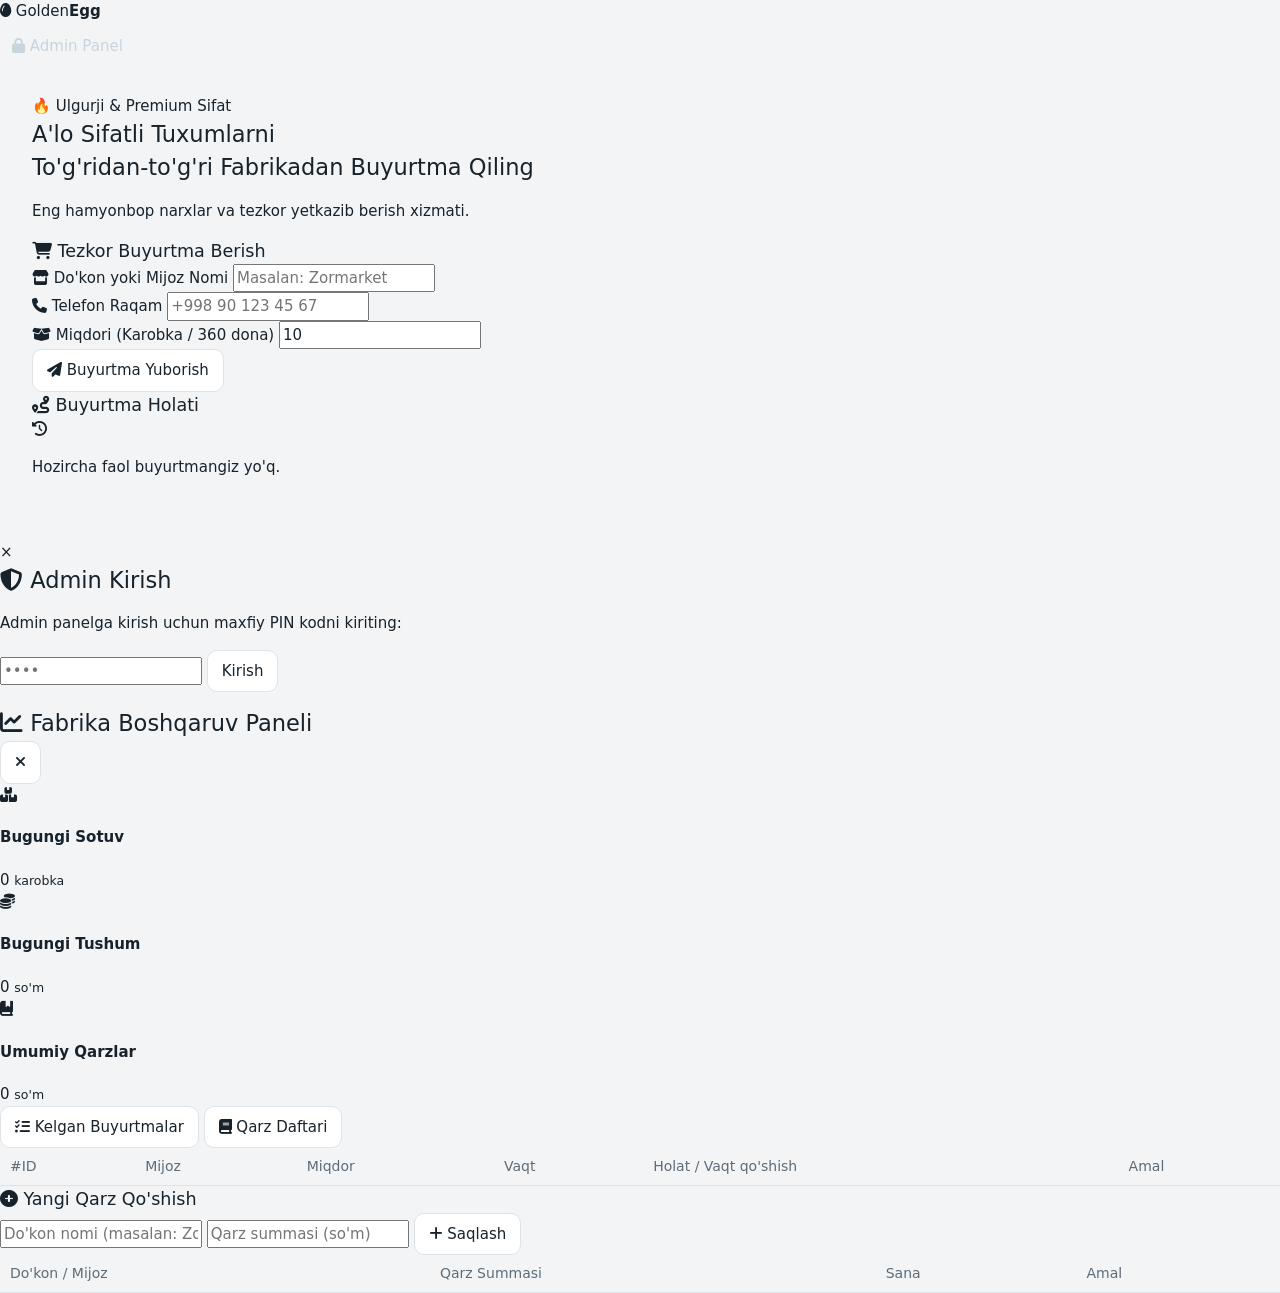
==== commit 0780c2a3: "Update index.html" ====
--- a/index.html
+++ b/index.html
@@ -1,34 +1,182 @@
 <!DOCTYPE html>
 <html lang="uz">
 <head>
-<meta charset="utf-8">
-<meta name="viewport" content="width=device-width, initial-scale=1, viewport-fit=cover">
-<title>Ferma boshqaruvi — Tuxum fermasi</title>
-<link rel="stylesheet" href="https://fonts.googleapis.com/css2?family=Onest:wght@400;500;600&family=Unbounded:wght@500;600&display=swap">
-<link rel="stylesheet" href="style.css">
+    <meta charset="UTF-8">
+    <meta name="viewport" content="width=device-width, initial-scale=1.0">
+    <title>Golden Egg Factory - Ulgurji Tuxum Savdosi</title>
+    <!-- Font Awesome Ikonkalari -->
+    <link rel="stylesheet" href="https://cdnjs.cloudflare.com/ajax/libs/font-awesome/6.4.0/css/all.min.css">
+    <!-- Google Fonts -->
+    <link href="https://fonts.googleapis.com/css2?family=Plus+Jakarta+Sans:wght@300;400;600;800&display=swap" rel="stylesheet">
+    <!-- Asosiy Stil Fayli -->
+    <link rel="stylesheet" href="style.css">
 </head>
 <body>
-<div id="login" hidden>
-  <div class="lg">
-    <div class="egg"><i></i></div>
-    <h1>Ferma boshqaruvi</h1>
-    <p>Faqat ferma boshqaruvchisi uchun. PIN kodni kiriting.</p>
-    <input id="pin" type="password" inputmode="numeric" autocomplete="off" aria-label="PIN kod" maxlength="12">
-    <button class="pri" id="go">Kirish</button>
-    <div class="err" id="err" role="alert"></div>
-    <p id="hint" style="font-size:12px;margin-top:8px"></p>
-  </div>
-</div>
-<div id="app" hidden>
-  <aside>
-    <div class="brand"><b><i></i></b>Tuxum fermasi</div>
-    <nav id="nav" aria-label="Bo‘limlar"></nav>
-    <div class="side-foot"><button data-a="chpin">PIN kodni o‘zgartirish</button><button data-a="out">Chiqish</button></div>
-  </aside>
-  <main id="main"></main>
-</div>
-<dialog id="dlg"></dialog>
-<div id="toast" hidden role="status"></div>
-<script src="script.js"></script>
+
+    <div class="background-decor">
+        <div class="blob blob-1"></div>
+        <div class="blob blob-2"></div>
+    </div>
+
+    <!-- NAVIGATION -->
+    <nav class="navbar">
+        <div class="logo">
+            <i class="fa-solid fa-egg gold-egg"></i>
+            <span>Golden<strong>Egg</strong></span>
+        </div>
+        <div class="nav-actions">
+            <button class="btn-admin" onclick="openAdminModal()">
+                <i class="fa-solid fa-lock"></i> Admin Panel
+            </button>
+        </div>
+    </nav>
+
+    <!-- MAIN CONTAINER -->
+    <main class="container">
+        <!-- CLIENT SECTION -->
+        <section class="hero-section">
+            <div class="badge">🔥 Ulgurji & Premium Sifat</div>
+            <h1>A'lo Sifatli Tuxumlarni <br><span class="gold-text">To'g'ridan-to'g'ri Fabrikadan</span> Buyurtma Qiling</h1>
+            <p class="subtitle">Eng hamyonbop narxlar va tezkor yetkazib berish xizmati.</p>
+
+            <div class="order-card-wrapper">
+                <div class="glass-card order-card">
+                    <h3><i class="fa-solid fa-cart-shopping"></i> Tezkor Buyurtma Berish</h3>
+                    <form id="clientOrderForm" onsubmit="handleClientOrder(event)">
+                        <div class="input-group">
+                            <label><i class="fa-solid fa-store"></i> Do'kon yoki Mijoz Nomi</label>
+                            <input type="text" id="clientName" placeholder="Masalan: Zormarket" required>
+                        </div>
+                        <div class="input-group">
+                            <label><i class="fa-solid fa-phone"></i> Telefon Raqam</label>
+                            <input type="tel" id="clientPhone" placeholder="+998 90 123 45 67" required>
+                        </div>
+                        <div class="input-group">
+                            <label><i class="fa-solid fa-box-open"></i> Miqdori (Karobka / 360 dona)</label>
+                            <input type="number" id="clientBoxes" min="1" value="10" required>
+                        </div>
+                        <button type="submit" class="btn-submit">
+                            <i class="fa-solid fa-paper-plane"></i> Buyurtma Yuborish
+                        </button>
+                    </form>
+                </div>
+
+                <!-- TRACKING CARD -->
+                <div class="glass-card tracking-card">
+                    <h3><i class="fa-solid fa-route"></i> Buyurtma Holati</h3>
+                    <div id="trackingStatusContainer" class="tracking-empty">
+                        <i class="fa-solid fa-clock-rotate-left empty-icon"></i>
+                        <p>Hozircha faol buyurtmangiz yo'q.</p>
+                    </div>
+                </div>
+            </div>
+        </section>
+    </main>
+
+    <!-- ADMIN AUTH MODAL -->
+    <div id="adminAuthModal" class="modal">
+        <div class="modal-content glass-card">
+            <span class="close-btn" onclick="closeAdminModal()">×</span>
+            <h2><i class="fa-solid fa-shield-halved"></i> Admin Kirish</h2>
+            <p>Admin panelga kirish uchun maxfiy PIN kodni kiriting:</p>
+            <input type="password" id="adminPinInput" maxlength="4" placeholder="••••" class="pin-input">
+            <button onclick="checkAdminPin()" class="btn-submit">Kirish</button>
+            <p id="pinError" class="error-msg"></p>
+        </div>
+    </div>
+
+    <!-- MAIN ADMIN PANEL (MODAL) -->
+    <div id="adminPanelModal" class="modal full-modal">
+        <div class="modal-content glass-card admin-dashboard">
+            <div class="admin-header">
+                <h2><i class="fa-solid fa-chart-line"></i> Fabrika Boshqaruv Paneli</h2>
+                <button class="btn-close-admin" onclick="closeAdminPanel()"><i class="fa-solid fa-xmark"></i></button>
+            </div>
+
+            <!-- DASHBOARD STATS -->
+            <div class="stats-grid">
+                <div class="stat-card">
+                    <div class="stat-icon"><i class="fa-solid fa-boxes-stacked"></i></div>
+                    <div class="stat-info">
+                        <h4>Bugungi Sotuv</h4>
+                        <span id="statTodayBoxes">0</span> <small>karobka</small>
+                    </div>
+                </div>
+                <div class="stat-card">
+                    <div class="stat-icon"><i class="fa-solid fa-coins"></i></div>
+                    <div class="stat-info">
+                        <h4>Bugungi Tushum</h4>
+                        <span id="statTodayRevenue">0</span> <small>so'm</small>
+                    </div>
+                </div>
+                <div class="stat-card">
+                    <div class="stat-icon alert"><i class="fa-solid fa-book-bookmark"></i></div>
+                    <div class="stat-info">
+                        <h4>Umumiy Qarzlar</h4>
+                        <span id="statTotalDebt">0</span> <small>so'm</small>
+                    </div>
+                </div>
+            </div>
+
+            <!-- TABS -->
+            <div class="admin-tabs">
+                <button class="tab-btn active" onclick="switchTab('ordersTab')"><i class="fa-solid fa-list-check"></i> Kelgan Buyurtmalar</button>
+                <button class="tab-btn" onclick="switchTab('debtTab')"><i class="fa-solid fa-book"></i> Qarz Daftari</button>
+            </div>
+
+            <!-- ORDERS TAB -->
+            <div id="ordersTab" class="tab-content active">
+                <div class="table-responsive">
+                    <table>
+                        <thead>
+                            <tr>
+                                <th>#ID</th>
+                                <th>Mijoz</th>
+                                <th>Miqdor</th>
+                                <th>Vaqt</th>
+                                <th>Holat / Vaqt qo'shish</th>
+                                <th>Amal</th>
+                            </tr>
+                        </thead>
+                        <tbody id="ordersTableBody">
+                            <!-- Javascript orqali to'ldiriladi -->
+                        </tbody>
+                    </table>
+                </div>
+            </div>
+
+            <!-- DEBT TAB -->
+            <div id="debtTab" class="tab-content">
+                <div class="debt-header">
+                    <h3><i class="fa-solid fa-plus-circle"></i> Yangi Qarz Qo'shish</h3>
+                    <form id="addDebtForm" onsubmit="handleAddDebt(event)" class="inline-form">
+                        <input type="text" id="debtClientName" placeholder="Do'kon nomi (masalan: Zormarket)" required>
+                        <input type="number" id="debtAmount" placeholder="Qarz summasi (so'm)" required>
+                        <button type="submit" class="btn-add"><i class="fa-solid fa-plus"></i> Saqlash</button>
+                    </form>
+                </div>
+
+                <div class="table-responsive">
+                    <table>
+                        <thead>
+                            <tr>
+                                <th>Do'kon / Mijoz</th>
+                                <th>Qarz Summasi</th>
+                                <th>Sana</th>
+                                <th>Amal</th>
+                            </tr>
+                        </thead>
+                        <tbody id="debtTableBody">
+                            <!-- Javascript orqali to'ldiriladi -->
+                        </tbody>
+                    </table>
+                </div>
+            </div>
+
+        </div>
+    </div>
+
+    <!-- JS fayli -->
+    <script src="app.js"></script>
 </body>
 </html>
--- a/style.css
+++ b/style.css
@@ -1,529 +1,75 @@
-:root {
-  --green: #167447;
-  --green-dark: #105a36;
-  --green-light: #e8f5ec;
-  --bg: #f5f8f6;
-  --white: #ffffff;
-  --text: #1f2d24;
-  --muted: #718078;
-  --border: #e0e8e2;
-  --red: #c43d3d;
-  --shadow: 0 4px 18px rgba(25, 70, 43, 0.06);
+:root{--bg:#F2F4F5;--sf:#fff;--ink:#17222B;--mute:#5E6C77;--line:#DDE3E7;--side:#1C2B36;--yolk:#F2B01E;--yolk-ink:#3A2A00;--ok:#23764F;--bad:#B3392B;--soft:#EEF1F3;
+box-sizing:border-box;padding-top:env(safe-area-inset-top,0px);padding-bottom:env(safe-area-inset-bottom,0px);color-scheme:light}
+@media (prefers-color-scheme:dark){:root:not([data-theme="light"]){--bg:#11181E;--sf:#192229;--ink:#E8EEF2;--mute:#92A1AD;--line:#2A3640;--side:#0B1116;--ok:#4CC38A;--bad:#F0806F;--soft:#212C35;color-scheme:dark}}
+:root[data-theme="dark"]{--bg:#11181E;--sf:#192229;--ink:#E8EEF2;--mute:#92A1AD;--line:#2A3640;--side:#0B1116;--ok:#4CC38A;--bad:#F0806F;--soft:#212C35;color-scheme:dark}
+*{box-sizing:border-box}html{scroll-padding-top:env(safe-area-inset-top,0px)}
+body{margin:0;background:var(--bg);color:var(--ink);font:15px/1.5 Onest,system-ui,-apple-system,"Segoe UI",sans-serif}
+h1,h2,h3{font-family:Unbounded,Onest,system-ui,sans-serif;font-weight:500;margin:0}
+button,input,select{font:inherit;color:inherit}
+:focus-visible{outline:3px solid var(--yolk);outline-offset:2px}
+[hidden]{display:none!important}
+#login{min-height:100vh;display:grid;place-items:center;background:var(--side);padding:24px;color:#E8EEF2}
+.lg{width:100%;max-width:340px;text-align:center}
+.egg{width:116px;height:148px;margin:0 auto 24px;border-radius:50% 50% 50% 50%/60% 60% 40% 40%;background:#F4F2EE;display:grid;place-items:center;box-shadow:0 18px 40px rgba(0,0,0,.35)}
+.egg i{width:58px;height:58px;border-radius:50%;background:var(--yolk);margin-top:22px}
+.lg h1{font-size:22px;margin-bottom:6px}.lg p{color:#9FB0BC;margin:0 0 20px;font-size:14px}
+.lg input{width:100%;padding:13px 14px;border-radius:10px;border:1px solid #3A4A57;background:#14202A;color:#fff;text-align:center;font-size:20px;letter-spacing:.3em;margin-bottom:12px}
+.err{color:#F0806F;min-height:22px;font-size:14px;margin-top:10px}
+button{cursor:pointer;border-radius:10px;border:1px solid var(--line);background:var(--sf);padding:9px 14px;font-weight:500}
+.pri{background:var(--yolk);border-color:var(--yolk);color:var(--yolk-ink)}
+.lg .pri{width:100%;padding:13px}
+.ghost{background:transparent}.dng{color:var(--bad)}
+.sm{padding:5px 10px;font-size:13px}
+#app{display:grid;grid-template-columns:230px 1fr;min-height:100vh}
+aside{background:var(--side);color:#C9D5DD;padding:22px 14px;display:flex;flex-direction:column;gap:6px;position:sticky;top:0;height:100vh}
+.brand{display:flex;align-items:center;gap:10px;padding:0 8px 18px;font-family:Unbounded,sans-serif;color:#fff;font-size:15px;font-weight:500}
+.brand b{width:22px;height:28px;border-radius:50% 50% 50% 50%/60% 60% 40% 40%;background:#F4F2EE;display:inline-grid;place-items:center}
+.brand b i{width:10px;height:10px;border-radius:50%;background:var(--yolk);margin-top:5px}
+nav{display:flex;flex-direction:column;gap:2px}
+nav button{background:none;border:0;text-align:left;color:#C9D5DD;padding:10px 12px;border-radius:8px}
+nav button[aria-current="page"]{background:var(--yolk);color:var(--yolk-ink)}
+.side-foot{margin-top:auto;display:flex;flex-direction:column;gap:6px}
+.side-foot button{background:#24374A;border-color:#2F4458;color:#C9D5DD;font-size:13px}
+main{padding:28px 32px 48px;max-width:1100px;width:100%}
+.top{display:flex;justify-content:space-between;align-items:center;gap:12px;flex-wrap:wrap;margin-bottom:20px}
+.top h2{font-size:20px}.acts{display:flex;gap:8px;flex-wrap:wrap}
+.stats{display:grid;grid-template-columns:1.5fr 1fr 1fr 1fr;gap:12px;margin-bottom:16px}
+.st{background:var(--sf);border:1px solid var(--line);border-radius:12px;padding:16px}
+.st small{color:var(--mute);display:block}.st strong{font-family:Unbounded,sans-serif;font-weight:500;font-size:22px;display:block;margin-top:4px;word-break:break-word}
+.st.big{background:var(--yolk);border-color:var(--yolk);color:var(--yolk-ink)}.st.big small{color:#5A4300}.st.big strong{font-size:30px}
+.grid2{display:grid;grid-template-columns:1.2fr 1fr;gap:16px}
+.card{background:var(--sf);border:1px solid var(--line);border-radius:12px;padding:18px;margin-bottom:16px}
+.card h3{font-size:15px;margin-bottom:12px}
+.wrap{overflow-x:auto}
+table{width:100%;border-collapse:collapse;font-size:14px}
+th{text-align:left;color:var(--mute);font-weight:500;padding:8px 10px;border-bottom:1px solid var(--line);white-space:nowrap}
+td{padding:10px;border-bottom:1px solid var(--line);white-space:nowrap}tr:last-child td{border-bottom:0}
+td.n,th.n{text-align:right}
+.tag{display:inline-block;padding:2px 9px;border-radius:99px;font-size:12px;background:var(--soft)}
+.tag.low{background:var(--bad);color:#fff}.tag.ok{color:var(--ok)}.neg{color:var(--bad)}.pos{color:var(--ok)}
+.bar{height:8px;border-radius:4px;background:var(--soft);overflow:hidden;margin-top:6px}.bar i{display:block;height:100%;background:var(--yolk)}
+.pr{margin-bottom:14px}.pr div{display:flex;justify-content:space-between;gap:8px}
+.days{display:flex;align-items:flex-end;gap:8px;height:120px}
+.days div{flex:1;text-align:center;font-size:12px;color:var(--mute);display:flex;flex-direction:column;justify-content:flex-end;height:100%}
+.days i{display:block;background:var(--yolk);border-radius:4px 4px 0 0;min-height:2px;margin-bottom:4px}
+.empty{color:var(--mute);padding:18px 0;text-align:center}
+dialog{border:1px solid var(--line);border-radius:14px;background:var(--sf);color:var(--ink);padding:22px;width:min(420px,calc(100vw - 32px))}
+dialog::backdrop{background:rgba(10,18,24,.55)}
+dialog h3{margin-bottom:14px;font-size:17px}
+dialog label{display:block;margin-bottom:12px;font-size:13px;color:var(--mute)}
+dialog input,dialog select{display:block;width:100%;margin-top:4px;padding:10px 12px;border:1px solid var(--line);border-radius:8px;background:var(--bg);font-size:15px}
+.row{display:flex;gap:8px;justify-content:flex-end;margin-top:6px}
+#toast{position:fixed;left:50%;transform:translateX(-50%);bottom:calc(84px + env(safe-area-inset-bottom,0px));background:var(--ink);color:var(--bg);padding:10px 16px;border-radius:10px;z-index:50;max-width:90vw}
+@media (max-width:860px){
+#app{grid-template-columns:1fr}
+aside{position:fixed;top:auto;bottom:0;left:0;right:0;height:auto;flex-direction:row;padding:6px 6px calc(6px + env(safe-area-inset-bottom,0px));z-index:20;gap:0}
+.brand,.side-foot{display:none}
+nav{flex-direction:row;width:100%;justify-content:space-between}
+nav button{flex:1;text-align:center;padding:10px 2px;font-size:12px}
+main{padding:20px 16px 96px}
+.stats{grid-template-columns:1fr 1fr}.st.big{grid-column:1/-1}
+.grid2{grid-template-columns:1fr}
+.mfoot{display:flex!important}
 }
-
-* {
-  box-sizing: border-box;
-}
-
-body {
-  margin: 0;
-  font-family: Arial, Helvetica, sans-serif;
-  background: var(--bg);
-  color: var(--text);
-}
-
-button,
-input,
-select {
-  font: inherit;
-}
-
-button {
-  cursor: pointer;
-  border: 0;
-  border-radius: 8px;
-  padding: 11px 16px;
-  background: var(--green);
-  color: white;
-  font-weight: 600;
-  transition: 0.2s;
-}
-
-button:hover {
-  background: var(--green-dark);
-}
-
-input,
-select {
-  width: 100%;
-  padding: 11px 12px;
-  border: 1px solid var(--border);
-  border-radius: 8px;
-  background: white;
-  outline: none;
-  color: var(--text);
-}
-
-input:focus,
-select:focus {
-  border-color: var(--green);
-  box-shadow: 0 0 0 3px rgba(22, 116, 71, 0.1);
-}
-
-label {
-  display: block;
-  font-size: 13px;
-  margin-bottom: 7px;
-  font-weight: 600;
-}
-
-h1,
-h2,
-p {
-  margin-top: 0;
-}
-
-h2 {
-  font-size: 18px;
-  margin-bottom: 20px;
-}
-
-.hidden {
-  display: none !important;
-}
-
-/* Kirish oynasi */
-
-.login-screen {
-  min-height: 100vh;
-  display: flex;
-  justify-content: center;
-  align-items: center;
-  padding: 20px;
-  background: linear-gradient(135deg, #e5f4e9, #f7faf8);
-}
-
-.login-card {
-  width: 100%;
-  max-width: 390px;
-  background: var(--white);
-  padding: 35px;
-  border-radius: 18px;
-  box-shadow: 0 15px 45px rgba(20, 80, 45, 0.1);
-}
-
-.login-card h1 {
-  font-size: 24px;
-  margin: 18px 0 8px;
-}
-
-.login-card p {
-  color: var(--muted);
-}
-
-.login-card label {
-  margin-top: 18px;
-}
-
-.login-card button {
-  width: 100%;
-  margin-top: 22px;
-}
-
-.logo {
-  width: 48px;
-  height: 48px;
-  border-radius: 13px;
-  display: flex;
-  align-items: center;
-  justify-content: center;
-  background: var(--green);
-  color: white;
-  font-size: 20px;
-  font-weight: 800;
-}
-
-.error {
-  color: var(--red) !important;
-  font-size: 13px;
-  margin: 12px 0 0;
-}
-
-/* Umumiy joylashuv */
-
-.app {
-  display: flex;
-  min-height: 100vh;
-}
-
-.sidebar {
-  position: fixed;
-  left: 0;
-  top: 0;
-  bottom: 0;
-  width: 255px;
-  background: white;
-  border-right: 1px solid var(--border);
-  padding: 22px 15px;
-  display: flex;
-  flex-direction: column;
-  z-index: 5;
-}
-
-.brand {
-  display: flex;
-  align-items: center;
-  gap: 12px;
-  padding: 0 5px 25px;
-  border-bottom: 1px solid var(--border);
-}
-
-.brand h2 {
-  font-size: 15px;
-  margin: 0 0 5px;
-}
-
-.brand small {
-  font-size: 11px;
-  color: var(--muted);
-}
-
-.brand .logo {
-  flex-shrink: 0;
-}
-
-.menu-title {
-  margin: 25px 10px 12px;
-  color: #8a978e;
-  font-size: 10px;
-  font-weight: 700;
-  letter-spacing: 1px;
-}
-
-.nav-link {
-  width: 100%;
-  background: transparent;
-  color: #526158;
-  text-align: left;
-  padding: 13px 12px;
-  margin-bottom: 5px;
-  font-weight: 500;
-  border-radius: 8px;
-}
-
-.nav-link:hover,
-.nav-link.active {
-  background: var(--green-light);
-  color: var(--green);
-}
-
-.sidebar-bottom {
-  margin-top: auto;
-  padding-top: 18px;
-  border-top: 1px solid var(--border);
-  font-size: 12px;
-  color: var(--muted);
-}
-
-.logout-btn {
-  width: 100%;
-  margin-top: 12px;
-  background: #fff0f0;
-  color: var(--red);
-}
-
-.logout-btn:hover {
-  background: #ffe2e2;
-}
-
-.main-content {
-  width: calc(100% - 255px);
-  margin-left: 255px;
-  padding: 28px;
-  min-width: 0;
-}
-
-.topbar {
-  display: flex;
-  align-items: center;
-  justify-content: space-between;
-  gap: 15px;
-  margin-bottom: 28px;
-}
-
-.topbar h1 {
-  font-size: 25px;
-  margin-bottom: 8px;
-}
-
-.topbar p {
-  margin-bottom: 0;
-  font-size: 13px;
-  color: var(--muted);
-}
-
-.today {
-  background: white;
-  border: 1px solid var(--border);
-  border-radius: 8px;
-  padding: 12px;
-  font-size: 13px;
-  white-space: nowrap;
-}
-
-/* Statistik kartalari */
-
-.stats-grid {
-  display: grid;
-  grid-template-columns: repeat(4, minmax(0, 1fr));
-  gap: 16px;
-  margin-bottom: 22px;
-}
-
-.stat-card {
-  background: white;
-  border: 1px solid var(--border);
-  border-radius: 13px;
-  padding: 20px;
-  box-shadow: var(--shadow);
-  min-width: 0;
-}
-
-.stat-card span {
-  display: block;
-  font-size: 12px;
-  color: var(--muted);
-  margin-bottom: 13px;
-}
-
-.stat-card strong {
-  display: block;
-  font-size: 23px;
-  color: var(--green);
-  overflow-wrap: anywhere;
-}
-
-.stat-card small {
-  display: block;
-  color: var(--muted);
-  margin-top: 9px;
-  font-size: 11px;
-}
-
-/* Panellar va jadvallar */
-
-.panel {
-  background: white;
-  border: 1px solid var(--border);
-  border-radius: 13px;
-  padding: 22px;
-  margin-bottom: 22px;
-  box-shadow: var(--shadow);
-  min-width: 0;
-}
-
-.panel-heading {
-  display: flex;
-  justify-content: space-between;
-  align-items: center;
-  gap: 12px;
-}
-
-.secondary-btn {
-  background: var(--green-light);
-  color: var(--green);
-}
-
-.secondary-btn:hover {
-  background: #d6eddd;
-}
-
-.table-wrap {
-  overflow-x: auto;
-  width: 100%;
-}
-
-table {
-  width: 100%;
-  border-collapse: collapse;
-  font-size: 13px;
-  white-space: nowrap;
-}
-
-th,
-td {
-  text-align: left;
-  padding: 13px 12px;
-  border-bottom: 1px solid #edf1ee;
-}
-
-th {
-  background: #f7faf8;
-  color: #69766d;
-  font-size: 11px;
-  font-weight: 700;
-}
-
-tbody tr:hover {
-  background: #fafcfb;
-}
-
-tbody tr:last-child td {
-  border-bottom: 0;
-}
-
-.empty-row {
-  text-align: center;
-  color: var(--muted);
-  padding: 28px;
-}
-
-.small-btn {
-  padding: 7px 9px;
-  font-size: 11px;
-  margin: 2px;
-}
-
-.edit-btn {
-  background: #e9f2ff;
-  color: #245a9c;
-}
-
-.edit-btn:hover {
-  background: #d7e7ff;
-}
-
-.delete-btn {
-  background: #fff0f0;
-  color: var(--red);
-}
-
-.delete-btn:hover {
-  background: #ffe0e0;
-}
-
-.pay-btn {
-  padding: 8px 10px;
-  font-size: 11px;
-}
-
-/* Formlar */
-
-.form-grid {
-  display: grid;
-  grid-template-columns: repeat(2, minmax(0, 1fr));
-  gap: 18px;
-}
-
-.form-action {
-  display: flex;
-  align-items: end;
-  gap: 10px;
-}
-
-.full-width {
-  grid-column: 1 / -1;
-}
-
-.total-preview {
-  background: var(--green-light);
-  color: var(--green-dark);
-  padding: 15px;
-  border-radius: 8px;
-}
-
-.total-preview strong {
-  font-size: 18px;
-}
-
-.panel > p {
-  color: var(--muted);
-  font-size: 13px;
-  line-height: 1.6;
-}
-
-/* Telefon va planshet */
-
-@media (max-width: 1100px) {
-  .stats-grid {
-    grid-template-columns: repeat(2, minmax(0, 1fr));
-  }
-
-  .main-content {
-    padding: 20px;
-  }
-}
-
-@media (max-width: 700px) {
-  .app {
-    display: block;
-  }
-
-  .sidebar {
-    position: relative;
-    width: 100%;
-    height: auto;
-    padding: 14px;
-  }
-
-  .brand {
-    padding-bottom: 14px;
-  }
-
-  .menu-title {
-    margin-top: 16px;
-  }
-
-  .nav-link {
-    width: calc(50% - 4px);
-    display: inline-block;
-    vertical-align: top;
-    font-size: 12px;
-    padding: 11px 8px;
-  }
-
-  .sidebar-bottom {
-    margin-top: 12px;
-  }
-
-  .main-content {
-    width: 100%;
-    margin-left: 0;
-    padding: 15px;
-  }
-
-  .topbar {
-    align-items: flex-start;
-    flex-direction: column;
-  }
-
-  .topbar h1 {
-    font-size: 22px;
-  }
-
-  .stats-grid {
-    grid-template-columns: 1fr 1fr;
-    gap: 10px;
-  }
-
-  .stat-card {
-    padding: 14px;
-  }
-
-  .stat-card strong {
-    font-size: 18px;
-  }
-
-  .panel {
-    padding: 15px;
-  }
-
-  .form-grid {
-    grid-template-columns: 1fr;
-  }
-
-  .full-width {
-    grid-column: auto;
-  }
-
-  .panel-heading {
-    align-items: flex-start;
-    flex-direction: column;
-  }
-}
-
-@media (max-width: 380px) {
-  .stats-grid {
-    grid-template-columns: 1fr;
-  }
-}
+.mfoot{display:none;gap:8px;margin-top:8px}
+@media print{aside,.acts,.mfoot,button{display:none!important}#app{display:block}main{padding:0}}
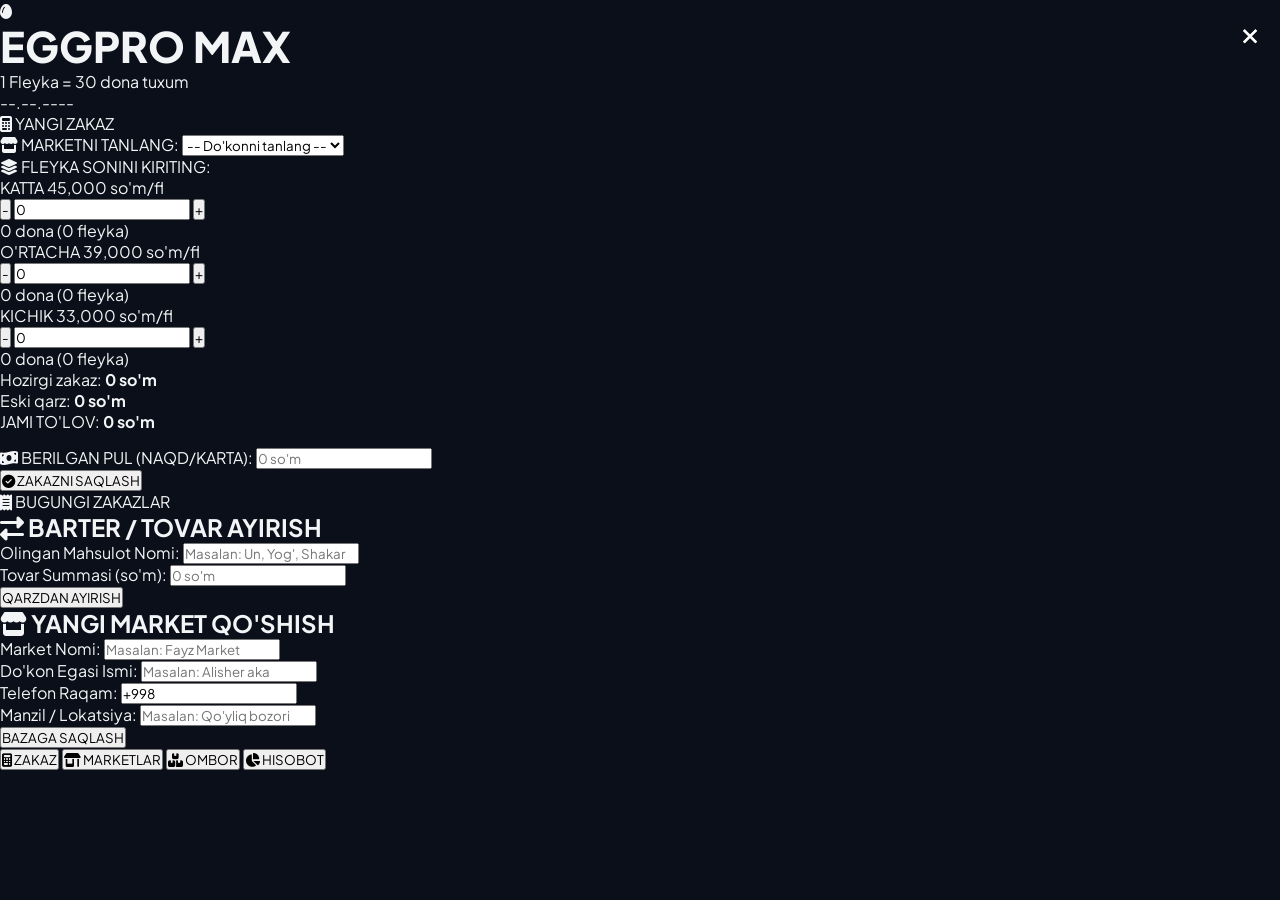
==== commit 8ec0cfdf: "Update index.html" ====
--- a/index.html
+++ b/index.html
@@ -2,181 +2,285 @@
 <html lang="uz">
 <head>
     <meta charset="UTF-8">
-    <meta name="viewport" content="width=device-width, initial-scale=1.0">
-    <title>Golden Egg Factory - Ulgurji Tuxum Savdosi</title>
-    <!-- Font Awesome Ikonkalari -->
+    <meta name="viewport" content="width=device-width, initial-scale=1.0, maximum-scale=1.0, user-scalable=no">
+    <title>EggPro MAX — Fleyka Hisoblagich</title>
+    <link rel="preconnect" href="https://fonts.googleapis.com">
+    <link rel="preconnect" href="https://fonts.gstatic.com" crossorigin>
+    <link href="https://fonts.googleapis.com/css2?family=Plus+Jakarta+Sans:wght@600;700;800;900&display=swap" rel="stylesheet">
     <link rel="stylesheet" href="https://cdnjs.cloudflare.com/ajax/libs/font-awesome/6.4.0/css/all.min.css">
-    <!-- Google Fonts -->
-    <link href="https://fonts.googleapis.com/css2?family=Plus+Jakarta+Sans:wght@300;400;600;800&display=swap" rel="stylesheet">
-    <!-- Asosiy Stil Fayli -->
     <link rel="stylesheet" href="style.css">
 </head>
 <body>
 
-    <div class="background-decor">
-        <div class="blob blob-1"></div>
-        <div class="blob blob-2"></div>
-    </div>
-
-    <!-- NAVIGATION -->
-    <nav class="navbar">
-        <div class="logo">
-            <i class="fa-solid fa-egg gold-egg"></i>
-            <span>Golden<strong>Egg</strong></span>
+    <!-- Yuqori Panel -->
+    <header class="top-header">
+        <div class="brand">
+            <i class="fa-solid fa-egg logo-icon"></i>
+            <div>
+                <h1 class="brand-title">EGGPRO <span class="badge-max">MAX</span></h1>
+                <p class="brand-sub">1 Fleyka = 30 dona tuxum</p>
+            </div>
         </div>
-        <div class="nav-actions">
-            <button class="btn-admin" onclick="openAdminModal()">
-                <i class="fa-solid fa-lock"></i> Admin Panel
+        <div class="today-badge" id="today-date">--.--.----</div>
+    </header>
+
+    <main class="main-container">
+
+        <!-- TAB 1: ZAKAZ VA KALKULYATOR -->
+        <section id="tab-orders" class="tab-content active">
+            <div class="card calc-card">
+                <div class="card-title-lg">
+                    <i class="fa-solid fa-calculator"></i> YANGI ZAKAZ
+                </div>
+
+                <!-- Market Tanlash -->
+                <div class="form-group-lg">
+                    <label><i class="fa-solid fa-store"></i> MARKETNI TANLANG:</label>
+                    <select id="order-market" onchange="calculateOrder()">
+                        <option value="">-- Do'konni tanlang --</option>
+                    </select>
+                </div>
+
+                <!-- 3 Tur Tuxum - Fleykada Kiritish -->
+                <div class="fleyka-section-title">
+                    <i class="fa-solid fa-layer-group"></i> FLEYKA SONINI KIRITING:
+                </div>
+
+                <div class="egg-grid-lg">
+                    <!-- Katta Tuxum -->
+                    <div class="egg-card katta-border">
+                        <div class="egg-type-header">
+                            <span class="type-name">KATTA</span>
+                            <span class="type-price" id="disp-price-katta">45,000 so'm/fl</span>
+                        </div>
+                        <div class="counter-box">
+                            <button class="cnt-btn minus" onclick="changeQty('qty-katta', -1)">-</button>
+                            <input type="number" id="qty-katta" value="0" min="0" oninput="calculateOrder()">
+                            <button class="cnt-btn plus" onclick="changeQty('qty-katta', 1)">+</button>
+                        </div>
+                        <div class="fleyka-calc-info" id="info-katta">0 dona (0 fleyka)</div>
+                    </div>
+
+                    <!-- O'rtacha Tuxum -->
+                    <div class="egg-card ortacha-border">
+                        <div class="egg-type-header">
+                            <span class="type-name">O'RTACHA</span>
+                            <span class="type-price" id="disp-price-ortacha">39,000 so'm/fl</span>
+                        </div>
+                        <div class="counter-box">
+                            <button class="cnt-btn minus" onclick="changeQty('qty-ortacha', -1)">-</button>
+                            <input type="number" id="qty-ortacha" value="0" min="0" oninput="calculateOrder()">
+                            <button class="cnt-btn plus" onclick="changeQty('qty-ortacha', 1)">+</button>
+                        </div>
+                        <div class="fleyka-calc-info" id="info-ortacha">0 dona (0 fleyka)</div>
+                    </div>
+
+                    <!-- Kichik Tuxum -->
+                    <div class="egg-card kichik-border">
+                        <div class="egg-type-header">
+                            <span class="type-name">KICHIK</span>
+                            <span class="type-price" id="disp-price-kichik">33,000 so'm/fl</span>
+                        </div>
+                        <div class="counter-box">
+                            <button class="cnt-btn minus" onclick="changeQty('qty-kichik', -1)">-</button>
+                            <input type="number" id="qty-kichik" value="0" min="0" oninput="calculateOrder()">
+                            <button class="cnt-btn plus" onclick="changeQty('qty-kichik', 1)">+</button>
+                        </div>
+                        <div class="fleyka-calc-info" id="info-kichik">0 dona (0 fleyka)</div>
+                    </div>
+                </div>
+
+                <!-- Natija va Hisob-kitob -->
+                <div class="total-summary-box">
+                    <div class="sum-row">
+                        <span>Hozirgi zakaz:</span>
+                        <strong id="res-current">0 so'm</strong>
+                    </div>
+                    <div class="sum-row debt-color">
+                        <span>Eski qarz:</span>
+                        <strong id="res-debt">0 so'm</strong>
+                    </div>
+                    <div class="sum-divider"></div>
+                    <div class="sum-row total-color">
+                        <span>JAMI TO'LOV:</span>
+                        <strong id="res-total">0 so'm</strong>
+                    </div>
+                </div>
+
+                <!-- Berilgan Pul -->
+                <div class="form-group-lg" style="margin-top: 15px;">
+                    <label><i class="fa-solid fa-money-bill-wave"></i> BERILGAN PUL (NAQD/KARTA):</label>
+                    <input type="number" id="paid-amount" placeholder="0 so'm" oninput="calculateOrder()">
+                </div>
+
+                <button class="big-submit-btn" onclick="saveOrder()">
+                    <i class="fa-solid fa-circle-check"></i> ZAKAZNI SAQLASH
+                </button>
+            </div>
+
+            <!-- Bugungi zakazlar -->
+            <div class="card">
+                <div class="card-title-lg">
+                    <i class="fa-solid fa-receipt"></i> BUGUNGI ZAKAZLAR
+                </div>
+                <div id="today-orders-list"></div>
+            </div>
+        </section>
+
+        <!-- TAB 2: MARKETLAR BAZASI -->
+        <section id="tab-markets" class="tab-content">
+            <div class="card">
+                <div class="market-top-bar">
+                    <div class="card-title-lg"><i class="fa-solid fa-shop"></i> MARKETLAR</div>
+                    <button class="add-market-btn" onclick="openAddMarketModal()">+ YANGI MARKET</button>
+                </div>
+                <div class="search-input-wrap">
+                    <i class="fa-solid fa-magnifying-glass"></i>
+                    <input type="text" id="search-market" placeholder="Market nomini qidiring..." oninput="renderMarkets()">
+                </div>
+            </div>
+
+            <div id="markets-list" class="markets-container"></div>
+        </section>
+
+        <!-- TAB 3: OMBOR VA NARXLAR -->
+        <section id="tab-stock" class="tab-content">
+            <div class="card">
+                <div class="card-title-lg"><i class="fa-solid fa-tags"></i> FLEYKA NARXLARI (1 Fl = 30 dona)</div>
+                <div class="price-edit-grid">
+                    <div class="form-group-lg">
+                        <label>KATTA (1 Fleyka narxi):</label>
+                        <input type="number" id="price-katta" value="45000" onchange="updatePrices()">
+                    </div>
+                    <div class="form-group-lg">
+                        <label>O'RTACHA (1 Fleyka narxi):</label>
+                        <input type="number" id="price-ortacha" value="39000" onchange="updatePrices()">
+                    </div>
+                    <div class="form-group-lg">
+                        <label>KICHIK (1 Fleyka narxi):</label>
+                        <input type="number" id="price-kichik" value="33000" onchange="updatePrices()">
+                    </div>
+                </div>
+            </div>
+
+            <div class="card">
+                <div class="card-title-lg"><i class="fa-solid fa-boxes-stacked"></i> OMBOR ASTATOGI</div>
+                <div class="stock-grid-lg">
+                    <div class="stock-box-lg">
+                        <span class="st-title">KATTA</span>
+                        <strong class="st-val" id="stock-katta-fl">0 fleyka</strong>
+                        <small class="st-sub" id="stock-katta-dona">0 dona</small>
+                    </div>
+                    <div class="stock-box-lg">
+                        <span class="st-title">O'RTACHA</span>
+                        <strong class="st-val" id="stock-ortacha-fl">0 fleyka</strong>
+                        <small class="st-sub" id="stock-ortacha-dona">0 dona</small>
+                    </div>
+                    <div class="stock-box-lg">
+                        <span class="st-title">KICHIK</span>
+                        <strong class="st-val" id="stock-kichik-fl">0 fleyka</strong>
+                        <small class="st-sub" id="stock-kichik-dona">0 dona</small>
+                    </div>
+                </div>
+            </div>
+        </section>
+
+        <!-- TAB 4: HISOBOT -->
+        <section id="tab-stats" class="tab-content">
+            <div class="card">
+                <div class="card-title-lg"><i class="fa-solid fa-chart-line"></i> MOLIYAVIY HISOBOT</div>
+                <div class="stats-grid-lg">
+                    <div class="stat-card-lg debt-bg">
+                        <i class="fa-solid fa-hand-holding-dollar stat-icon"></i>
+                        <div>
+                            <span>JAMI NASIYA (QARZ):</span>
+                            <strong id="total-debt">0 so'm</strong>
+                        </div>
+                    </div>
+                    <div class="stat-card-lg sales-bg">
+                        <i class="fa-solid fa-cash-register stat-icon"></i>
+                        <div>
+                            <span>BUGUNGI TUSHUM:</span>
+                            <strong id="today-sales">0 so'm</strong>
+                        </div>
+                    </div>
+                </div>
+            </div>
+        </section>
+
+    </main>
+
+    <!-- Barter Modal -->
+    <div id="barter-modal" class="modal-bg">
+        <div class="modal-box">
+            <div class="modal-head">
+                <h2><i class="fa-solid fa-right-left"></i> BARTER / TOVAR AYIRISH</h2>
+                <button class="close-btn" onclick="closeBarterModal()">✕</button>
+            </div>
+            <p id="barter-market-name" class="modal-subtext"></p>
+            <div class="form-group-lg">
+                <label>Olingan Mahsulot Nomi:</label>
+                <input type="text" id="barter-item" placeholder="Masalan: Un, Yog', Shakar">
+            </div>
+            <div class="form-group-lg">
+                <label>Tovar Summasi (so'm):</label>
+                <input type="number" id="barter-amount" placeholder="0 so'm">
+            </div>
+            <button class="big-submit-btn warning-btn" onclick="applyBarter()">
+                QARZDAN AYIRISH
             </button>
         </div>
-    </nav>
-
-    <!-- MAIN CONTAINER -->
-    <main class="container">
-        <!-- CLIENT SECTION -->
-        <section class="hero-section">
-            <div class="badge">🔥 Ulgurji & Premium Sifat</div>
-            <h1>A'lo Sifatli Tuxumlarni <br><span class="gold-text">To'g'ridan-to'g'ri Fabrikadan</span> Buyurtma Qiling</h1>
-            <p class="subtitle">Eng hamyonbop narxlar va tezkor yetkazib berish xizmati.</p>
-
-            <div class="order-card-wrapper">
-                <div class="glass-card order-card">
-                    <h3><i class="fa-solid fa-cart-shopping"></i> Tezkor Buyurtma Berish</h3>
-                    <form id="clientOrderForm" onsubmit="handleClientOrder(event)">
-                        <div class="input-group">
-                            <label><i class="fa-solid fa-store"></i> Do'kon yoki Mijoz Nomi</label>
-                            <input type="text" id="clientName" placeholder="Masalan: Zormarket" required>
-                        </div>
-                        <div class="input-group">
-                            <label><i class="fa-solid fa-phone"></i> Telefon Raqam</label>
-                            <input type="tel" id="clientPhone" placeholder="+998 90 123 45 67" required>
-                        </div>
-                        <div class="input-group">
-                            <label><i class="fa-solid fa-box-open"></i> Miqdori (Karobka / 360 dona)</label>
-                            <input type="number" id="clientBoxes" min="1" value="10" required>
-                        </div>
-                        <button type="submit" class="btn-submit">
-                            <i class="fa-solid fa-paper-plane"></i> Buyurtma Yuborish
-                        </button>
-                    </form>
-                </div>
-
-                <!-- TRACKING CARD -->
-                <div class="glass-card tracking-card">
-                    <h3><i class="fa-solid fa-route"></i> Buyurtma Holati</h3>
-                    <div id="trackingStatusContainer" class="tracking-empty">
-                        <i class="fa-solid fa-clock-rotate-left empty-icon"></i>
-                        <p>Hozircha faol buyurtmangiz yo'q.</p>
-                    </div>
-                </div>
-            </div>
-        </section>
-    </main>
-
-    <!-- ADMIN AUTH MODAL -->
-    <div id="adminAuthModal" class="modal">
-        <div class="modal-content glass-card">
-            <span class="close-btn" onclick="closeAdminModal()">×</span>
-            <h2><i class="fa-solid fa-shield-halved"></i> Admin Kirish</h2>
-            <p>Admin panelga kirish uchun maxfiy PIN kodni kiriting:</p>
-            <input type="password" id="adminPinInput" maxlength="4" placeholder="••••" class="pin-input">
-            <button onclick="checkAdminPin()" class="btn-submit">Kirish</button>
-            <p id="pinError" class="error-msg"></p>
+    </div>
+
+    <!-- Yangi Market Modal -->
+    <div id="add-market-modal" class="modal-bg">
+        <div class="modal-box">
+            <div class="modal-head">
+                <h2><i class="fa-solid fa-store"></i> YANGI MARKET QO'SHISH</h2>
+                <button class="close-btn" onclick="closeAddMarketModal()">✕</button>
+            </div>
+            <div class="form-group-lg">
+                <label>Market Nomi:</label>
+                <input type="text" id="new-name" placeholder="Masalan: Fayz Market">
+            </div>
+            <div class="form-group-lg">
+                <label>Do'kon Egasi Ismi:</label>
+                <input type="text" id="new-owner" placeholder="Masalan: Alisher aka">
+            </div>
+            <div class="form-group-lg">
+                <label>Telefon Raqam:</label>
+                <input type="text" id="new-phone" value="+998">
+            </div>
+            <div class="form-group-lg">
+                <label>Manzil / Lokatsiya:</label>
+                <input type="text" id="new-location" placeholder="Masalan: Qo'yliq bozori">
+            </div>
+            <button class="big-submit-btn" onclick="saveNewMarket()">
+                BAZAGA SAQLASH
+            </button>
         </div>
     </div>
 
-    <!-- MAIN ADMIN PANEL (MODAL) -->
-    <div id="adminPanelModal" class="modal full-modal">
-        <div class="modal-content glass-card admin-dashboard">
-            <div class="admin-header">
-                <h2><i class="fa-solid fa-chart-line"></i> Fabrika Boshqaruv Paneli</h2>
-                <button class="btn-close-admin" onclick="closeAdminPanel()"><i class="fa-solid fa-xmark"></i></button>
-            </div>
-
-            <!-- DASHBOARD STATS -->
-            <div class="stats-grid">
-                <div class="stat-card">
-                    <div class="stat-icon"><i class="fa-solid fa-boxes-stacked"></i></div>
-                    <div class="stat-info">
-                        <h4>Bugungi Sotuv</h4>
-                        <span id="statTodayBoxes">0</span> <small>karobka</small>
-                    </div>
-                </div>
-                <div class="stat-card">
-                    <div class="stat-icon"><i class="fa-solid fa-coins"></i></div>
-                    <div class="stat-info">
-                        <h4>Bugungi Tushum</h4>
-                        <span id="statTodayRevenue">0</span> <small>so'm</small>
-                    </div>
-                </div>
-                <div class="stat-card">
-                    <div class="stat-icon alert"><i class="fa-solid fa-book-bookmark"></i></div>
-                    <div class="stat-info">
-                        <h4>Umumiy Qarzlar</h4>
-                        <span id="statTotalDebt">0</span> <small>so'm</small>
-                    </div>
-                </div>
-            </div>
-
-            <!-- TABS -->
-            <div class="admin-tabs">
-                <button class="tab-btn active" onclick="switchTab('ordersTab')"><i class="fa-solid fa-list-check"></i> Kelgan Buyurtmalar</button>
-                <button class="tab-btn" onclick="switchTab('debtTab')"><i class="fa-solid fa-book"></i> Qarz Daftari</button>
-            </div>
-
-            <!-- ORDERS TAB -->
-            <div id="ordersTab" class="tab-content active">
-                <div class="table-responsive">
-                    <table>
-                        <thead>
-                            <tr>
-                                <th>#ID</th>
-                                <th>Mijoz</th>
-                                <th>Miqdor</th>
-                                <th>Vaqt</th>
-                                <th>Holat / Vaqt qo'shish</th>
-                                <th>Amal</th>
-                            </tr>
-                        </thead>
-                        <tbody id="ordersTableBody">
-                            <!-- Javascript orqali to'ldiriladi -->
-                        </tbody>
-                    </table>
-                </div>
-            </div>
-
-            <!-- DEBT TAB -->
-            <div id="debtTab" class="tab-content">
-                <div class="debt-header">
-                    <h3><i class="fa-solid fa-plus-circle"></i> Yangi Qarz Qo'shish</h3>
-                    <form id="addDebtForm" onsubmit="handleAddDebt(event)" class="inline-form">
-                        <input type="text" id="debtClientName" placeholder="Do'kon nomi (masalan: Zormarket)" required>
-                        <input type="number" id="debtAmount" placeholder="Qarz summasi (so'm)" required>
-                        <button type="submit" class="btn-add"><i class="fa-solid fa-plus"></i> Saqlash</button>
-                    </form>
-                </div>
-
-                <div class="table-responsive">
-                    <table>
-                        <thead>
-                            <tr>
-                                <th>Do'kon / Mijoz</th>
-                                <th>Qarz Summasi</th>
-                                <th>Sana</th>
-                                <th>Amal</th>
-                            </tr>
-                        </thead>
-                        <tbody id="debtTableBody">
-                            <!-- Javascript orqali to'ldiriladi -->
-                        </tbody>
-                    </table>
-                </div>
-            </div>
-
-        </div>
-    </div>
-
-    <!-- JS fayli -->
-    <script src="app.js"></script>
+    <!-- Pastki Navigatsiya -->
+    <nav class="bottom-bar">
+        <button class="nav-btn-lg active" onclick="switchTab('orders', this)">
+            <i class="fa-solid fa-calculator"></i>
+            <span>ZAKAZ</span>
+        </button>
+        <button class="nav-btn-lg" onclick="switchTab('markets', this)">
+            <i class="fa-solid fa-shop"></i>
+            <span>MARKETLAR</span>
+        </button>
+        <button class="nav-btn-lg" onclick="switchTab('stock', this)">
+            <i class="fa-solid fa-boxes-stacked"></i>
+            <span>OMBOR</span>
+        </button>
+        <button class="nav-btn-lg" onclick="switchTab('stats', this)">
+            <i class="fa-solid fa-chart-pie"></i>
+            <span>HISOBOT</span>
+        </button>
+    </nav>
+
+    <script src="script.js"></script>
 </body>
 </html>
--- a/style.css
+++ b/style.css
@@ -1,75 +1,483 @@
-:root{--bg:#F2F4F5;--sf:#fff;--ink:#17222B;--mute:#5E6C77;--line:#DDE3E7;--side:#1C2B36;--yolk:#F2B01E;--yolk-ink:#3A2A00;--ok:#23764F;--bad:#B3392B;--soft:#EEF1F3;
-box-sizing:border-box;padding-top:env(safe-area-inset-top,0px);padding-bottom:env(safe-area-inset-bottom,0px);color-scheme:light}
-@media (prefers-color-scheme:dark){:root:not([data-theme="light"]){--bg:#11181E;--sf:#192229;--ink:#E8EEF2;--mute:#92A1AD;--line:#2A3640;--side:#0B1116;--ok:#4CC38A;--bad:#F0806F;--soft:#212C35;color-scheme:dark}}
-:root[data-theme="dark"]{--bg:#11181E;--sf:#192229;--ink:#E8EEF2;--mute:#92A1AD;--line:#2A3640;--side:#0B1116;--ok:#4CC38A;--bad:#F0806F;--soft:#212C35;color-scheme:dark}
-*{box-sizing:border-box}html{scroll-padding-top:env(safe-area-inset-top,0px)}
-body{margin:0;background:var(--bg);color:var(--ink);font:15px/1.5 Onest,system-ui,-apple-system,"Segoe UI",sans-serif}
-h1,h2,h3{font-family:Unbounded,Onest,system-ui,sans-serif;font-weight:500;margin:0}
-button,input,select{font:inherit;color:inherit}
-:focus-visible{outline:3px solid var(--yolk);outline-offset:2px}
-[hidden]{display:none!important}
-#login{min-height:100vh;display:grid;place-items:center;background:var(--side);padding:24px;color:#E8EEF2}
-.lg{width:100%;max-width:340px;text-align:center}
-.egg{width:116px;height:148px;margin:0 auto 24px;border-radius:50% 50% 50% 50%/60% 60% 40% 40%;background:#F4F2EE;display:grid;place-items:center;box-shadow:0 18px 40px rgba(0,0,0,.35)}
-.egg i{width:58px;height:58px;border-radius:50%;background:var(--yolk);margin-top:22px}
-.lg h1{font-size:22px;margin-bottom:6px}.lg p{color:#9FB0BC;margin:0 0 20px;font-size:14px}
-.lg input{width:100%;padding:13px 14px;border-radius:10px;border:1px solid #3A4A57;background:#14202A;color:#fff;text-align:center;font-size:20px;letter-spacing:.3em;margin-bottom:12px}
-.err{color:#F0806F;min-height:22px;font-size:14px;margin-top:10px}
-button{cursor:pointer;border-radius:10px;border:1px solid var(--line);background:var(--sf);padding:9px 14px;font-weight:500}
-.pri{background:var(--yolk);border-color:var(--yolk);color:var(--yolk-ink)}
-.lg .pri{width:100%;padding:13px}
-.ghost{background:transparent}.dng{color:var(--bad)}
-.sm{padding:5px 10px;font-size:13px}
-#app{display:grid;grid-template-columns:230px 1fr;min-height:100vh}
-aside{background:var(--side);color:#C9D5DD;padding:22px 14px;display:flex;flex-direction:column;gap:6px;position:sticky;top:0;height:100vh}
-.brand{display:flex;align-items:center;gap:10px;padding:0 8px 18px;font-family:Unbounded,sans-serif;color:#fff;font-size:15px;font-weight:500}
-.brand b{width:22px;height:28px;border-radius:50% 50% 50% 50%/60% 60% 40% 40%;background:#F4F2EE;display:inline-grid;place-items:center}
-.brand b i{width:10px;height:10px;border-radius:50%;background:var(--yolk);margin-top:5px}
-nav{display:flex;flex-direction:column;gap:2px}
-nav button{background:none;border:0;text-align:left;color:#C9D5DD;padding:10px 12px;border-radius:8px}
-nav button[aria-current="page"]{background:var(--yolk);color:var(--yolk-ink)}
-.side-foot{margin-top:auto;display:flex;flex-direction:column;gap:6px}
-.side-foot button{background:#24374A;border-color:#2F4458;color:#C9D5DD;font-size:13px}
-main{padding:28px 32px 48px;max-width:1100px;width:100%}
-.top{display:flex;justify-content:space-between;align-items:center;gap:12px;flex-wrap:wrap;margin-bottom:20px}
-.top h2{font-size:20px}.acts{display:flex;gap:8px;flex-wrap:wrap}
-.stats{display:grid;grid-template-columns:1.5fr 1fr 1fr 1fr;gap:12px;margin-bottom:16px}
-.st{background:var(--sf);border:1px solid var(--line);border-radius:12px;padding:16px}
-.st small{color:var(--mute);display:block}.st strong{font-family:Unbounded,sans-serif;font-weight:500;font-size:22px;display:block;margin-top:4px;word-break:break-word}
-.st.big{background:var(--yolk);border-color:var(--yolk);color:var(--yolk-ink)}.st.big small{color:#5A4300}.st.big strong{font-size:30px}
-.grid2{display:grid;grid-template-columns:1.2fr 1fr;gap:16px}
-.card{background:var(--sf);border:1px solid var(--line);border-radius:12px;padding:18px;margin-bottom:16px}
-.card h3{font-size:15px;margin-bottom:12px}
-.wrap{overflow-x:auto}
-table{width:100%;border-collapse:collapse;font-size:14px}
-th{text-align:left;color:var(--mute);font-weight:500;padding:8px 10px;border-bottom:1px solid var(--line);white-space:nowrap}
-td{padding:10px;border-bottom:1px solid var(--line);white-space:nowrap}tr:last-child td{border-bottom:0}
-td.n,th.n{text-align:right}
-.tag{display:inline-block;padding:2px 9px;border-radius:99px;font-size:12px;background:var(--soft)}
-.tag.low{background:var(--bad);color:#fff}.tag.ok{color:var(--ok)}.neg{color:var(--bad)}.pos{color:var(--ok)}
-.bar{height:8px;border-radius:4px;background:var(--soft);overflow:hidden;margin-top:6px}.bar i{display:block;height:100%;background:var(--yolk)}
-.pr{margin-bottom:14px}.pr div{display:flex;justify-content:space-between;gap:8px}
-.days{display:flex;align-items:flex-end;gap:8px;height:120px}
-.days div{flex:1;text-align:center;font-size:12px;color:var(--mute);display:flex;flex-direction:column;justify-content:flex-end;height:100%}
-.days i{display:block;background:var(--yolk);border-radius:4px 4px 0 0;min-height:2px;margin-bottom:4px}
-.empty{color:var(--mute);padding:18px 0;text-align:center}
-dialog{border:1px solid var(--line);border-radius:14px;background:var(--sf);color:var(--ink);padding:22px;width:min(420px,calc(100vw - 32px))}
-dialog::backdrop{background:rgba(10,18,24,.55)}
-dialog h3{margin-bottom:14px;font-size:17px}
-dialog label{display:block;margin-bottom:12px;font-size:13px;color:var(--mute)}
-dialog input,dialog select{display:block;width:100%;margin-top:4px;padding:10px 12px;border:1px solid var(--line);border-radius:8px;background:var(--bg);font-size:15px}
-.row{display:flex;gap:8px;justify-content:flex-end;margin-top:6px}
-#toast{position:fixed;left:50%;transform:translateX(-50%);bottom:calc(84px + env(safe-area-inset-bottom,0px));background:var(--ink);color:var(--bg);padding:10px 16px;border-radius:10px;z-index:50;max-width:90vw}
-@media (max-width:860px){
-#app{grid-template-columns:1fr}
-aside{position:fixed;top:auto;bottom:0;left:0;right:0;height:auto;flex-direction:row;padding:6px 6px calc(6px + env(safe-area-inset-bottom,0px));z-index:20;gap:0}
-.brand,.side-foot{display:none}
-nav{flex-direction:row;width:100%;justify-content:space-between}
-nav button{flex:1;text-align:center;padding:10px 2px;font-size:12px}
-main{padding:20px 16px 96px}
-.stats{grid-template-columns:1fr 1fr}.st.big{grid-column:1/-1}
-.grid2{grid-template-columns:1fr}
-.mfoot{display:flex!important}
-}
-.mfoot{display:none;gap:8px;margin-top:8px}
-@media print{aside,.acts,.mfoot,button{display:none!important}#app{display:block}main{padding:0}}
+:root {
+    --bg-color: #0b0f19;
+    --card-bg: rgba(23, 32, 54, 0.6);
+    --border-color: rgba(255, 255, 255, 0.1);
+    --gold: #f59e0b;
+    --gold-hover: #d97706;
+    --text-main: #f3f4f6;
+    --text-muted: #9ca3af;
+    --green: #10b981;
+    --red: #ef4444;
+}
+
+* {
+    margin: 0;
+    padding: 0;
+    box-sizing: border-box;
+    font-family: 'Plus Jakarta Sans', sans-serif;
+}
+
+body {
+    background-color: var(--bg-color);
+    color: var(--text-main);
+    min-height: 100vh;
+    overflow-x: hidden;
+    position: relative;
+}
+
+/* BACKGROUND DECORATION */
+.background-decor {
+    position: fixed;
+    top: 0;
+    left: 0;
+    width: 100%;
+    height: 100%;
+    z-index: -1;
+    overflow: hidden;
+}
+
+.blob {
+    position: absolute;
+    border-radius: 50%;
+    filter: blur(120px);
+    opacity: 0.35;
+}
+
+.blob-1 {
+    width: 400px;
+    height: 400px;
+    background: #f59e0b;
+    top: -100px;
+    left: -100px;
+}
+
+.blob-2 {
+    width: 500px;
+    height: 500px;
+    background: #3b82f6;
+    bottom: -150px;
+    right: -100px;
+}
+
+/* NAVBAR */
+.navbar {
+    display: flex;
+    justify-content: space-between;
+    align-items: center;
+    padding: 20px 8%;
+    background: rgba(11, 15, 25, 0.7);
+    backdrop-filter: blur(10px);
+    border-bottom: 1px solid var(--border-color);
+    position: sticky;
+    top: 0;
+    z-index: 100;
+}
+
+.logo {
+    font-size: 24px;
+    font-weight: 800;
+    display: flex;
+    align-items: center;
+    gap: 10px;
+}
+
+.gold-egg {
+    color: var(--gold);
+    font-size: 28px;
+}
+
+.logo span strong {
+    color: var(--gold);
+}
+
+.btn-admin {
+    background: rgba(255, 255, 255, 0.05);
+    border: 1px solid var(--border-color);
+    color: var(--text-main);
+    padding: 10px 18px;
+    border-radius: 12px;
+    cursor: pointer;
+    transition: all 0.3s ease;
+}
+
+.btn-admin:hover {
+    background: rgba(255, 255, 255, 0.15);
+}
+
+/* CONTAINER */
+.container {
+    padding: 40px 8%;
+    max-width: 1300px;
+    margin: 0 auto;
+}
+
+.hero-section {
+    text-align: center;
+    margin-top: 20px;
+}
+
+.badge {
+    display: inline-block;
+    padding: 6px 16px;
+    background: rgba(245, 158, 11, 0.15);
+    color: var(--gold);
+    border: 1px solid rgba(245, 158, 11, 0.3);
+    border-radius: 20px;
+    font-size: 14px;
+    font-weight: 600;
+    margin-bottom: 20px;
+}
+
+h1 {
+    font-size: 42px;
+    font-weight: 800;
+    line-height: 1.2;
+}
+
+.gold-text {
+    background: linear-gradient(135deg, #fbbf24, #d97706);
+    -webkit-background-clip: text;
+    -webkit-text-fill-color: transparent;
+}
+
+.subtitle {
+    color: var(--text-muted);
+    margin-top: 12px;
+    font-size: 18px;
+}
+
+/* GLASS CARD */
+.glass-card {
+    background: var(--card-bg);
+    backdrop-filter: blur(16px);
+    border: 1px solid var(--border-color);
+    border-radius: 24px;
+    padding: 30px;
+    box-shadow: 0 20px 40px rgba(0,0,0,0.4);
+}
+
+.order-card-wrapper {
+    display: grid;
+    grid-template-columns: 1fr 1fr;
+    gap: 30px;
+    margin-top: 50px;
+    text-align: left;
+}
+
+.order-card h3, .tracking-card h3 {
+    margin-bottom: 20px;
+    font-size: 20px;
+    display: flex;
+    align-items: center;
+    gap: 10px;
+    color: var(--gold);
+}
+
+.input-group {
+    margin-bottom: 18px;
+}
+
+.input-group label {
+    display: block;
+    margin-bottom: 8px;
+    font-size: 14px;
+    color: var(--text-muted);
+}
+
+.input-group input, .inline-form input {
+    width: 100%;
+    padding: 14px;
+    background: rgba(0, 0, 0, 0.3);
+    border: 1px solid var(--border-color);
+    border-radius: 12px;
+    color: white;
+    font-size: 15px;
+    outline: none;
+    transition: 0.3s;
+}
+
+.input-group input:focus, .inline-form input:focus {
+    border-color: var(--gold);
+}
+
+.btn-submit {
+    width: 100%;
+    padding: 14px;
+    background: linear-gradient(135deg, var(--gold), var(--gold-hover));
+    color: black;
+    font-weight: 800;
+    font-size: 16px;
+    border: none;
+    border-radius: 12px;
+    cursor: pointer;
+    transition: 0.3s;
+}
+
+.btn-submit:hover {
+    transform: translateY(-2px);
+    box-shadow: 0 10px 20px rgba(245, 158, 11, 0.3);
+}
+
+/* TRACKING BOX */
+.tracking-empty {
+    text-align: center;
+    padding: 40px 0;
+    color: var(--text-muted);
+}
+
+.empty-icon {
+    font-size: 48px;
+    margin-bottom: 10px;
+    opacity: 0.3;
+}
+
+.status-box {
+    background: rgba(255,255,255,0.03);
+    border: 1px solid var(--border-color);
+    padding: 20px;
+    border-radius: 16px;
+    margin-top: 15px;
+}
+
+.status-header {
+    display: flex;
+    justify-content: space-between;
+    margin-bottom: 10px;
+}
+
+.status-badge {
+    padding: 4px 10px;
+    border-radius: 8px;
+    font-size: 12px;
+    font-weight: bold;
+}
+
+.status-badge.pending { background: rgba(245, 158, 11, 0.2); color: var(--gold); }
+.status-badge.active { background: rgba(16, 185, 129, 0.2); color: var(--green); }
+
+.time-highlight {
+    font-size: 22px;
+    font-weight: 800;
+    color: var(--green);
+    margin-top: 10px;
+    display: flex;
+    align-items: center;
+    gap: 8px;
+}
+
+/* MODALS */
+.modal {
+    display: none;
+    position: fixed;
+    top: 0;
+    left: 0;
+    width: 100%;
+    height: 100%;
+    background: rgba(0,0,0,0.8);
+    backdrop-filter: blur(10px);
+    z-index: 1000;
+    justify-content: center;
+    align-items: center;
+}
+
+.modal-content {
+    width: 90%;
+    max-width: 400px;
+    position: relative;
+    text-align: center;
+}
+
+.full-modal .modal-content {
+    max-width: 1000px;
+    max-height: 90vh;
+    overflow-y: auto;
+    text-align: left;
+}
+
+.close-btn, .btn-close-admin {
+    position: absolute;
+    top: 20px;
+    right: 20px;
+    font-size: 24px;
+    cursor: pointer;
+    background: none;
+    border: none;
+    color: white;
+}
+
+.pin-input {
+    width: 100%;
+    padding: 15px;
+    font-size: 24px;
+    text-align: center;
+    letter-spacing: 10px;
+    margin: 20px 0;
+    background: rgba(0,0,0,0.4);
+    border: 1px solid var(--border-color);
+    border-radius: 12px;
+    color: white;
+}
+
+.error-msg {
+    color: var(--red);
+    margin-top: 10px;
+    font-size: 14px;
+}
+
+/* ADMIN DASHBOARD */
+.admin-header {
+    display: flex;
+    justify-content: space-between;
+    align-items: center;
+    margin-bottom: 25px;
+}
+
+.stats-grid {
+    display: grid;
+    grid-template-columns: repeat(3, 1fr);
+    gap: 20px;
+    margin-bottom: 30px;
+}
+
+.stat-card {
+    background: rgba(0,0,0,0.3);
+    border: 1px solid var(--border-color);
+    border-radius: 16px;
+    padding: 20px;
+    display: flex;
+    align-items: center;
+    gap: 15px;
+}
+
+.stat-icon {
+    width: 50px;
+    height: 50px;
+    border-radius: 12px;
+    background: rgba(245, 158, 11, 0.15);
+    color: var(--gold);
+    display: flex;
+    align-items: center;
+    justify-content: center;
+    font-size: 22px;
+}
+
+.stat-icon.alert {
+    background: rgba(239, 68, 68, 0.15);
+    color: var(--red);
+}
+
+.stat-info h4 {
+    font-size: 13px;
+    color: var(--text-muted);
+}
+
+.stat-info span {
+    font-size: 22px;
+    font-weight: 800;
+}
+
+/* TABS */
+.admin-tabs {
+    display: flex;
+    gap: 10px;
+    border-bottom: 1px solid var(--border-color);
+    margin-bottom: 20px;
+}
+
+.tab-btn {
+    padding: 12px 20px;
+    background: none;
+    border: none;
+    color: var(--text-muted);
+    font-size: 15px;
+    font-weight: 600;
+    cursor: pointer;
+    border-bottom: 2px solid transparent;
+}
+
+.tab-btn.active {
+    color: var(--gold);
+    border-bottom-color: var(--gold);
+}
+
+.tab-content {
+    display: none;
+}
+
+.tab-content.active {
+    display: block;
+}
+
+/* TABLES */
+.table-responsive {
+    overflow-x: auto;
+}
+
+table {
+    width: 100%;
+    border-collapse: collapse;
+    margin-top: 10px;
+}
+
+th, td {
+    padding: 14px;
+    text-align: left;
+    border-bottom: 1px solid var(--border-color);
+}
+
+th {
+    color: var(--text-muted);
+    font-size: 13px;
+    text-transform: uppercase;
+}
+
+.action-inputs {
+    display: flex;
+    gap: 8px;
+}
+
+.action-inputs input {
+    width: 70px;
+    padding: 6px;
+    background: rgba(0,0,0,0.4);
+    border: 1px solid var(--border-color);
+    border-radius: 6px;
+    color: white;
+}
+
+.btn-small {
+    padding: 6px 12px;
+    background: var(--gold);
+    border: none;
+    border-radius: 6px;
+    font-weight: bold;
+    cursor: pointer;
+}
+
+.btn-delete {
+    background: var(--red);
+    color: white;
+}
+
+.inline-form {
+    display: flex;
+    gap: 10px;
+    margin-bottom: 20px;
+}
+
+.btn-add {
+    padding: 0 20px;
+    background: var(--green);
+    border: none;
+    border-radius: 12px;
+    color: white;
+    font-weight: bold;
+    cursor: pointer;
+}
+
+@media (max-width: 768px) {
+    .order-card-wrapper, .stats-grid {
+        grid-template-columns: 1fr;
+    }
+    h1 { font-size: 30px; }
+}
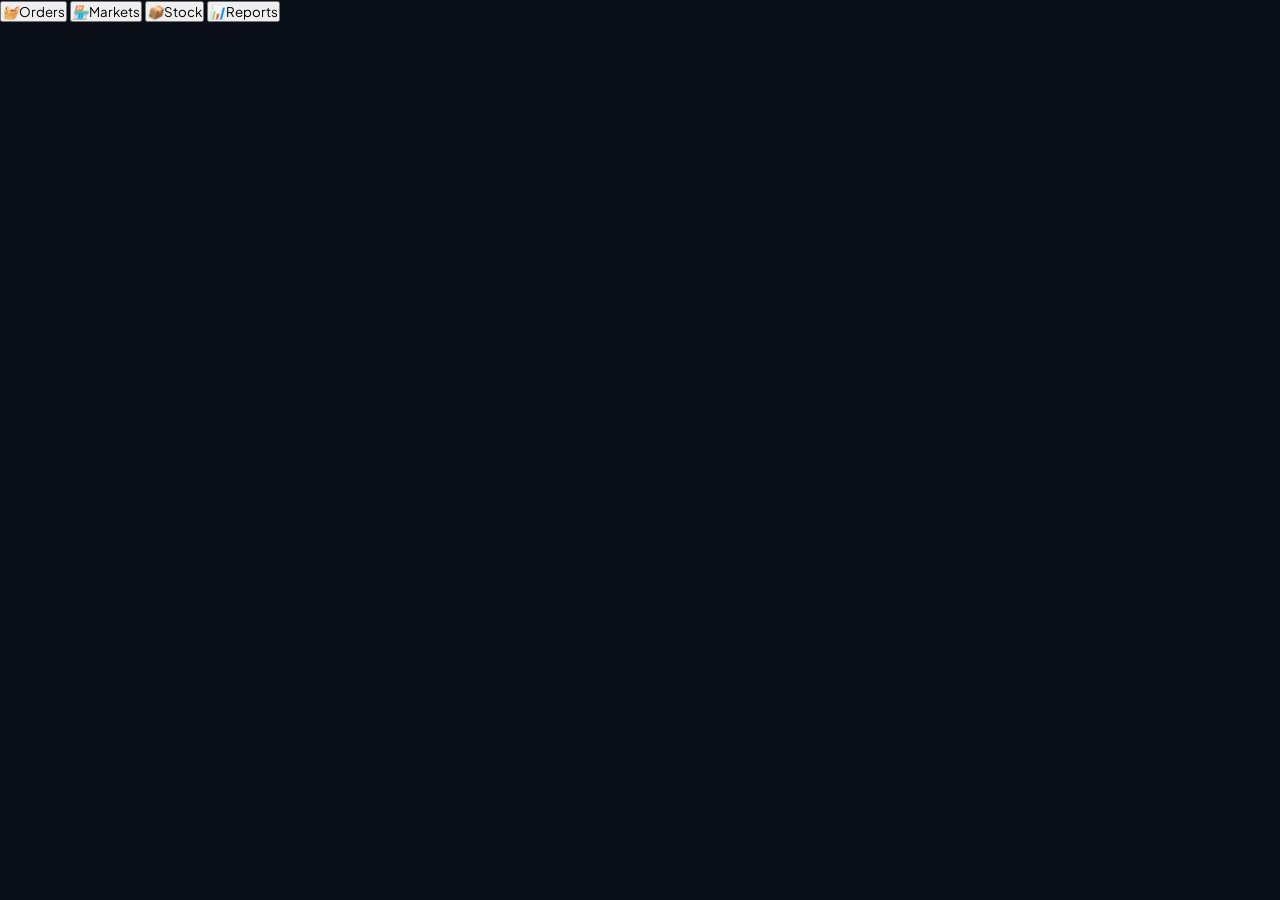
==== commit cafa92b8: "Update index.html" ====
--- a/index.html
+++ b/index.html
@@ -1,286 +1,26 @@
 <!DOCTYPE html>
-<html lang="uz">
+<html lang="en">
 <head>
-    <meta charset="UTF-8">
-    <meta name="viewport" content="width=device-width, initial-scale=1.0, maximum-scale=1.0, user-scalable=no">
-    <title>EggPro MAX — Fleyka Hisoblagich</title>
-    <link rel="preconnect" href="https://fonts.googleapis.com">
-    <link rel="preconnect" href="https://fonts.gstatic.com" crossorigin>
-    <link href="https://fonts.googleapis.com/css2?family=Plus+Jakarta+Sans:wght@600;700;800;900&display=swap" rel="stylesheet">
-    <link rel="stylesheet" href="https://cdnjs.cloudflare.com/ajax/libs/font-awesome/6.4.0/css/all.min.css">
-    <link rel="stylesheet" href="style.css">
+<meta charset="utf-8">
+<meta name="viewport" content="width=device-width,initial-scale=1,viewport-fit=cover">
+<meta name="theme-color" content="#12110e">
+<title>Fleyka – Egg Delivery & Debts</title>
+<link rel="preconnect" href="https://fonts.googleapis.com">
+<link rel="preconnect" href="https://fonts.gstatic.com" crossorigin>
+<link href="https://fonts.googleapis.com/css2?family=Plus+Jakarta+Sans:wght@500;700;800&display=swap" rel="stylesheet">
+<link rel="stylesheet" href="style.css">
 </head>
 <body>
-
-    <!-- Yuqori Panel -->
-    <header class="top-header">
-        <div class="brand">
-            <i class="fa-solid fa-egg logo-icon"></i>
-            <div>
-                <h1 class="brand-title">EGGPRO <span class="badge-max">MAX</span></h1>
-                <p class="brand-sub">1 Fleyka = 30 dona tuxum</p>
-            </div>
-        </div>
-        <div class="today-badge" id="today-date">--.--.----</div>
-    </header>
-
-    <main class="main-container">
-
-        <!-- TAB 1: ZAKAZ VA KALKULYATOR -->
-        <section id="tab-orders" class="tab-content active">
-            <div class="card calc-card">
-                <div class="card-title-lg">
-                    <i class="fa-solid fa-calculator"></i> YANGI ZAKAZ
-                </div>
-
-                <!-- Market Tanlash -->
-                <div class="form-group-lg">
-                    <label><i class="fa-solid fa-store"></i> MARKETNI TANLANG:</label>
-                    <select id="order-market" onchange="calculateOrder()">
-                        <option value="">-- Do'konni tanlang --</option>
-                    </select>
-                </div>
-
-                <!-- 3 Tur Tuxum - Fleykada Kiritish -->
-                <div class="fleyka-section-title">
-                    <i class="fa-solid fa-layer-group"></i> FLEYKA SONINI KIRITING:
-                </div>
-
-                <div class="egg-grid-lg">
-                    <!-- Katta Tuxum -->
-                    <div class="egg-card katta-border">
-                        <div class="egg-type-header">
-                            <span class="type-name">KATTA</span>
-                            <span class="type-price" id="disp-price-katta">45,000 so'm/fl</span>
-                        </div>
-                        <div class="counter-box">
-                            <button class="cnt-btn minus" onclick="changeQty('qty-katta', -1)">-</button>
-                            <input type="number" id="qty-katta" value="0" min="0" oninput="calculateOrder()">
-                            <button class="cnt-btn plus" onclick="changeQty('qty-katta', 1)">+</button>
-                        </div>
-                        <div class="fleyka-calc-info" id="info-katta">0 dona (0 fleyka)</div>
-                    </div>
-
-                    <!-- O'rtacha Tuxum -->
-                    <div class="egg-card ortacha-border">
-                        <div class="egg-type-header">
-                            <span class="type-name">O'RTACHA</span>
-                            <span class="type-price" id="disp-price-ortacha">39,000 so'm/fl</span>
-                        </div>
-                        <div class="counter-box">
-                            <button class="cnt-btn minus" onclick="changeQty('qty-ortacha', -1)">-</button>
-                            <input type="number" id="qty-ortacha" value="0" min="0" oninput="calculateOrder()">
-                            <button class="cnt-btn plus" onclick="changeQty('qty-ortacha', 1)">+</button>
-                        </div>
-                        <div class="fleyka-calc-info" id="info-ortacha">0 dona (0 fleyka)</div>
-                    </div>
-
-                    <!-- Kichik Tuxum -->
-                    <div class="egg-card kichik-border">
-                        <div class="egg-type-header">
-                            <span class="type-name">KICHIK</span>
-                            <span class="type-price" id="disp-price-kichik">33,000 so'm/fl</span>
-                        </div>
-                        <div class="counter-box">
-                            <button class="cnt-btn minus" onclick="changeQty('qty-kichik', -1)">-</button>
-                            <input type="number" id="qty-kichik" value="0" min="0" oninput="calculateOrder()">
-                            <button class="cnt-btn plus" onclick="changeQty('qty-kichik', 1)">+</button>
-                        </div>
-                        <div class="fleyka-calc-info" id="info-kichik">0 dona (0 fleyka)</div>
-                    </div>
-                </div>
-
-                <!-- Natija va Hisob-kitob -->
-                <div class="total-summary-box">
-                    <div class="sum-row">
-                        <span>Hozirgi zakaz:</span>
-                        <strong id="res-current">0 so'm</strong>
-                    </div>
-                    <div class="sum-row debt-color">
-                        <span>Eski qarz:</span>
-                        <strong id="res-debt">0 so'm</strong>
-                    </div>
-                    <div class="sum-divider"></div>
-                    <div class="sum-row total-color">
-                        <span>JAMI TO'LOV:</span>
-                        <strong id="res-total">0 so'm</strong>
-                    </div>
-                </div>
-
-                <!-- Berilgan Pul -->
-                <div class="form-group-lg" style="margin-top: 15px;">
-                    <label><i class="fa-solid fa-money-bill-wave"></i> BERILGAN PUL (NAQD/KARTA):</label>
-                    <input type="number" id="paid-amount" placeholder="0 so'm" oninput="calculateOrder()">
-                </div>
-
-                <button class="big-submit-btn" onclick="saveOrder()">
-                    <i class="fa-solid fa-circle-check"></i> ZAKAZNI SAQLASH
-                </button>
-            </div>
-
-            <!-- Bugungi zakazlar -->
-            <div class="card">
-                <div class="card-title-lg">
-                    <i class="fa-solid fa-receipt"></i> BUGUNGI ZAKAZLAR
-                </div>
-                <div id="today-orders-list"></div>
-            </div>
-        </section>
-
-        <!-- TAB 2: MARKETLAR BAZASI -->
-        <section id="tab-markets" class="tab-content">
-            <div class="card">
-                <div class="market-top-bar">
-                    <div class="card-title-lg"><i class="fa-solid fa-shop"></i> MARKETLAR</div>
-                    <button class="add-market-btn" onclick="openAddMarketModal()">+ YANGI MARKET</button>
-                </div>
-                <div class="search-input-wrap">
-                    <i class="fa-solid fa-magnifying-glass"></i>
-                    <input type="text" id="search-market" placeholder="Market nomini qidiring..." oninput="renderMarkets()">
-                </div>
-            </div>
-
-            <div id="markets-list" class="markets-container"></div>
-        </section>
-
-        <!-- TAB 3: OMBOR VA NARXLAR -->
-        <section id="tab-stock" class="tab-content">
-            <div class="card">
-                <div class="card-title-lg"><i class="fa-solid fa-tags"></i> FLEYKA NARXLARI (1 Fl = 30 dona)</div>
-                <div class="price-edit-grid">
-                    <div class="form-group-lg">
-                        <label>KATTA (1 Fleyka narxi):</label>
-                        <input type="number" id="price-katta" value="45000" onchange="updatePrices()">
-                    </div>
-                    <div class="form-group-lg">
-                        <label>O'RTACHA (1 Fleyka narxi):</label>
-                        <input type="number" id="price-ortacha" value="39000" onchange="updatePrices()">
-                    </div>
-                    <div class="form-group-lg">
-                        <label>KICHIK (1 Fleyka narxi):</label>
-                        <input type="number" id="price-kichik" value="33000" onchange="updatePrices()">
-                    </div>
-                </div>
-            </div>
-
-            <div class="card">
-                <div class="card-title-lg"><i class="fa-solid fa-boxes-stacked"></i> OMBOR ASTATOGI</div>
-                <div class="stock-grid-lg">
-                    <div class="stock-box-lg">
-                        <span class="st-title">KATTA</span>
-                        <strong class="st-val" id="stock-katta-fl">0 fleyka</strong>
-                        <small class="st-sub" id="stock-katta-dona">0 dona</small>
-                    </div>
-                    <div class="stock-box-lg">
-                        <span class="st-title">O'RTACHA</span>
-                        <strong class="st-val" id="stock-ortacha-fl">0 fleyka</strong>
-                        <small class="st-sub" id="stock-ortacha-dona">0 dona</small>
-                    </div>
-                    <div class="stock-box-lg">
-                        <span class="st-title">KICHIK</span>
-                        <strong class="st-val" id="stock-kichik-fl">0 fleyka</strong>
-                        <small class="st-sub" id="stock-kichik-dona">0 dona</small>
-                    </div>
-                </div>
-            </div>
-        </section>
-
-        <!-- TAB 4: HISOBOT -->
-        <section id="tab-stats" class="tab-content">
-            <div class="card">
-                <div class="card-title-lg"><i class="fa-solid fa-chart-line"></i> MOLIYAVIY HISOBOT</div>
-                <div class="stats-grid-lg">
-                    <div class="stat-card-lg debt-bg">
-                        <i class="fa-solid fa-hand-holding-dollar stat-icon"></i>
-                        <div>
-                            <span>JAMI NASIYA (QARZ):</span>
-                            <strong id="total-debt">0 so'm</strong>
-                        </div>
-                    </div>
-                    <div class="stat-card-lg sales-bg">
-                        <i class="fa-solid fa-cash-register stat-icon"></i>
-                        <div>
-                            <span>BUGUNGI TUSHUM:</span>
-                            <strong id="today-sales">0 so'm</strong>
-                        </div>
-                    </div>
-                </div>
-            </div>
-        </section>
-
-    </main>
-
-    <!-- Barter Modal -->
-    <div id="barter-modal" class="modal-bg">
-        <div class="modal-box">
-            <div class="modal-head">
-                <h2><i class="fa-solid fa-right-left"></i> BARTER / TOVAR AYIRISH</h2>
-                <button class="close-btn" onclick="closeBarterModal()">✕</button>
-            </div>
-            <p id="barter-market-name" class="modal-subtext"></p>
-            <div class="form-group-lg">
-                <label>Olingan Mahsulot Nomi:</label>
-                <input type="text" id="barter-item" placeholder="Masalan: Un, Yog', Shakar">
-            </div>
-            <div class="form-group-lg">
-                <label>Tovar Summasi (so'm):</label>
-                <input type="number" id="barter-amount" placeholder="0 so'm">
-            </div>
-            <button class="big-submit-btn warning-btn" onclick="applyBarter()">
-                QARZDAN AYIRISH
-            </button>
-        </div>
-    </div>
-
-    <!-- Yangi Market Modal -->
-    <div id="add-market-modal" class="modal-bg">
-        <div class="modal-box">
-            <div class="modal-head">
-                <h2><i class="fa-solid fa-store"></i> YANGI MARKET QO'SHISH</h2>
-                <button class="close-btn" onclick="closeAddMarketModal()">✕</button>
-            </div>
-            <div class="form-group-lg">
-                <label>Market Nomi:</label>
-                <input type="text" id="new-name" placeholder="Masalan: Fayz Market">
-            </div>
-            <div class="form-group-lg">
-                <label>Do'kon Egasi Ismi:</label>
-                <input type="text" id="new-owner" placeholder="Masalan: Alisher aka">
-            </div>
-            <div class="form-group-lg">
-                <label>Telefon Raqam:</label>
-                <input type="text" id="new-phone" value="+998">
-            </div>
-            <div class="form-group-lg">
-                <label>Manzil / Lokatsiya:</label>
-                <input type="text" id="new-location" placeholder="Masalan: Qo'yliq bozori">
-            </div>
-            <button class="big-submit-btn" onclick="saveNewMarket()">
-                BAZAGA SAQLASH
-            </button>
-        </div>
-    </div>
-
-    <!-- Pastki Navigatsiya -->
-    <nav class="bottom-bar">
-        <button class="nav-btn-lg active" onclick="switchTab('orders', this)">
-            <i class="fa-solid fa-calculator"></i>
-            <span>ZAKAZ</span>
-        </button>
-        <button class="nav-btn-lg" onclick="switchTab('markets', this)">
-            <i class="fa-solid fa-shop"></i>
-            <span>MARKETLAR</span>
-        </button>
-        <button class="nav-btn-lg" onclick="switchTab('stock', this)">
-            <i class="fa-solid fa-boxes-stacked"></i>
-            <span>OMBOR</span>
-        </button>
-        <button class="nav-btn-lg" onclick="switchTab('stats', this)">
-            <i class="fa-solid fa-chart-pie"></i>
-            <span>HISOBOT</span>
-        </button>
-    </nav>
-
-    <script src="script.js"></script>
+<header><h1 id="title"></h1><span id="date"></span></header>
+<main id="app"></main>
+<nav>
+  <button data-v="orders"><i>🧺</i>Orders</button>
+  <button data-v="markets"><i>🏪</i>Markets</button>
+  <button data-v="stock"><i>📦</i>Stock</button>
+  <button data-v="reports"><i>📊</i>Reports</button>
+</nav>
+<div id="modal" hidden></div>
+<div id="toast" role="status"></div>
+<script src="script.js"></script>
 </body>
 </html>
--- a/style.css
+++ b/style.css
@@ -1,483 +1,502 @@
 :root {
-    --bg-color: #0b0f19;
-    --card-bg: rgba(23, 32, 54, 0.6);
-    --border-color: rgba(255, 255, 255, 0.1);
-    --gold: #f59e0b;
-    --gold-hover: #d97706;
-    --text-main: #f3f4f6;
-    --text-muted: #9ca3af;
-    --green: #10b981;
-    --red: #ef4444;
+    --bg-dark: #0a0e17;
+    --card-bg: #141c2e;
+    --border-color: #263552;
+    --primary-yellow: #f59e0b;
+    --primary-gradient: linear-gradient(135deg, #fbbf24 0%, #d97706 100%);
+    --success-green: #10b981;
+    --success-gradient: linear-gradient(135deg, #34d399 0%, #059669 100%);
+    --danger-red: #ef4444;
+    --danger-gradient: linear-gradient(135deg, #f87171 0%, #dc2626 100%);
+    --text-white: #ffffff;
+    --text-light: #cbd5e1;
+    --text-dim: #64748b;
 }
 
 * {
+    box-sizing: border-box;
     margin: 0;
     padding: 0;
-    box-sizing: border-box;
     font-family: 'Plus Jakarta Sans', sans-serif;
+    -webkit-tap-highlight-color: transparent;
 }
 
 body {
-    background-color: var(--bg-color);
-    color: var(--text-main);
-    min-height: 100vh;
-    overflow-x: hidden;
-    position: relative;
-}
-
-/* BACKGROUND DECORATION */
-.background-decor {
-    position: fixed;
-    top: 0;
-    left: 0;
-    width: 100%;
-    height: 100%;
-    z-index: -1;
-    overflow: hidden;
-}
-
-.blob {
-    position: absolute;
-    border-radius: 50%;
-    filter: blur(120px);
-    opacity: 0.35;
-}
-
-.blob-1 {
-    width: 400px;
-    height: 400px;
-    background: #f59e0b;
-    top: -100px;
-    left: -100px;
-}
-
-.blob-2 {
-    width: 500px;
-    height: 500px;
-    background: #3b82f6;
-    bottom: -150px;
-    right: -100px;
-}
-
-/* NAVBAR */
-.navbar {
+    background-color: var(--bg-dark);
+    color: var(--text-white);
+    padding-bottom: 100px;
+    font-size: 16px;
+}
+
+.top-header {
+    background: #101726;
+    border-bottom: 2px solid var(--border-color);
+    padding: 16px 20px;
     display: flex;
     justify-content: space-between;
     align-items: center;
-    padding: 20px 8%;
-    background: rgba(11, 15, 25, 0.7);
-    backdrop-filter: blur(10px);
-    border-bottom: 1px solid var(--border-color);
     position: sticky;
     top: 0;
     z-index: 100;
 }
 
-.logo {
-    font-size: 24px;
+.brand {
+    display: flex;
+    align-items: center;
+    gap: 12px;
+}
+
+.logo-icon {
+    font-size: 2.2rem;
+    color: var(--primary-yellow);
+}
+
+.brand-title {
+    font-size: 1.3rem;
+    font-weight: 900;
+    letter-spacing: 0.5px;
+    color: var(--primary-yellow);
+}
+
+.badge-max {
+    background: rgba(245, 158, 11, 0.2);
+    padding: 2px 6px;
+    border-radius: 6px;
+    font-size: 0.8rem;
+}
+
+.brand-sub {
+    font-size: 0.8rem;
+    color: var(--text-light);
+    font-weight: 700;
+}
+
+.today-badge {
+    background: #1e293b;
+    color: var(--primary-yellow);
+    border: 1px solid var(--border-color);
+    padding: 8px 14px;
+    border-radius: 12px;
     font-weight: 800;
+    font-size: 0.9rem;
+}
+
+.main-container {
+    max-width: 600px;
+    margin: 15px auto 0;
+    padding: 0 14px;
+}
+
+.card {
+    background: var(--card-bg);
+    border: 2px solid var(--border-color);
+    border-radius: 20px;
+    padding: 20px;
+    margin-bottom: 18px;
+    box-shadow: 0 10px 30px rgba(0,0,0,0.5);
+}
+
+.card-title-lg {
+    font-size: 1.25rem;
+    font-weight: 900;
+    color: var(--primary-yellow);
+    margin-bottom: 16px;
     display: flex;
     align-items: center;
     gap: 10px;
 }
 
-.gold-egg {
-    color: var(--gold);
-    font-size: 28px;
-}
-
-.logo span strong {
-    color: var(--gold);
-}
-
-.btn-admin {
-    background: rgba(255, 255, 255, 0.05);
-    border: 1px solid var(--border-color);
-    color: var(--text-main);
-    padding: 10px 18px;
-    border-radius: 12px;
-    cursor: pointer;
-    transition: all 0.3s ease;
-}
-
-.btn-admin:hover {
-    background: rgba(255, 255, 255, 0.15);
-}
-
-/* CONTAINER */
-.container {
-    padding: 40px 8%;
-    max-width: 1300px;
-    margin: 0 auto;
-}
-
-.hero-section {
-    text-align: center;
-    margin-top: 20px;
-}
-
-.badge {
-    display: inline-block;
-    padding: 6px 16px;
-    background: rgba(245, 158, 11, 0.15);
-    color: var(--gold);
-    border: 1px solid rgba(245, 158, 11, 0.3);
-    border-radius: 20px;
-    font-size: 14px;
-    font-weight: 600;
+.form-group-lg {
+    margin-bottom: 18px;
+}
+
+.form-group-lg label {
+    display: block;
+    font-size: 0.95rem;
+    font-weight: 800;
+    color: var(--text-light);
+    margin-bottom: 8px;
+}
+
+input, select {
+    width: 100%;
+    padding: 16px 18px;
+    background: #0a0e17;
+    border: 2px solid var(--border-color);
+    border-radius: 14px;
+    font-size: 1.15rem;
+    font-weight: 700;
+    color: var(--text-white);
+    outline: none;
+}
+
+input:focus, select:focus {
+    border-color: var(--primary-yellow);
+}
+
+.fleyka-section-title {
+    font-size: 0.9rem;
+    font-weight: 800;
+    color: var(--text-light);
+    margin: 15px 0 10px 0;
+}
+
+.egg-grid-lg {
+    display: flex;
+    flex-direction: column;
+    gap: 14px;
     margin-bottom: 20px;
 }
 
-h1 {
-    font-size: 42px;
+.egg-card {
+    background: #0d1424;
+    border: 2px solid var(--border-color);
+    border-radius: 16px;
+    padding: 16px;
+}
+
+.katta-border { border-left: 8px solid #f59e0b; }
+.ortacha-border { border-left: 8px solid #38bdf8; }
+.kichik-border { border-left: 8px solid #a855f7; }
+
+.egg-type-header {
+    display: flex;
+    justify-content: space-between;
+    align-items: center;
+    margin-bottom: 12px;
+}
+
+.type-name {
+    font-size: 1.2rem;
+    font-weight: 900;
+}
+
+.type-price {
+    font-size: 1rem;
     font-weight: 800;
-    line-height: 1.2;
-}
-
-.gold-text {
-    background: linear-gradient(135deg, #fbbf24, #d97706);
-    -webkit-background-clip: text;
-    -webkit-text-fill-color: transparent;
-}
-
-.subtitle {
-    color: var(--text-muted);
-    margin-top: 12px;
-    font-size: 18px;
-}
-
-/* GLASS CARD */
-.glass-card {
-    background: var(--card-bg);
-    backdrop-filter: blur(16px);
-    border: 1px solid var(--border-color);
-    border-radius: 24px;
-    padding: 30px;
-    box-shadow: 0 20px 40px rgba(0,0,0,0.4);
-}
-
-.order-card-wrapper {
-    display: grid;
-    grid-template-columns: 1fr 1fr;
-    gap: 30px;
-    margin-top: 50px;
-    text-align: left;
-}
-
-.order-card h3, .tracking-card h3 {
-    margin-bottom: 20px;
-    font-size: 20px;
+    color: var(--primary-yellow);
+}
+
+.counter-box {
     display: flex;
     align-items: center;
     gap: 10px;
-    color: var(--gold);
-}
-
-.input-group {
-    margin-bottom: 18px;
-}
-
-.input-group label {
-    display: block;
-    margin-bottom: 8px;
-    font-size: 14px;
-    color: var(--text-muted);
-}
-
-.input-group input, .inline-form input {
-    width: 100%;
-    padding: 14px;
-    background: rgba(0, 0, 0, 0.3);
-    border: 1px solid var(--border-color);
-    border-radius: 12px;
-    color: white;
-    font-size: 15px;
-    outline: none;
-    transition: 0.3s;
-}
-
-.input-group input:focus, .inline-form input:focus {
-    border-color: var(--gold);
-}
-
-.btn-submit {
-    width: 100%;
-    padding: 14px;
-    background: linear-gradient(135deg, var(--gold), var(--gold-hover));
-    color: black;
-    font-weight: 800;
-    font-size: 16px;
+}
+
+.cnt-btn {
+    width: 60px;
+    height: 54px;
     border: none;
     border-radius: 12px;
+    font-size: 2rem;
+    font-weight: 900;
+    color: white;
     cursor: pointer;
-    transition: 0.3s;
-}
-
-.btn-submit:hover {
-    transform: translateY(-2px);
-    box-shadow: 0 10px 20px rgba(245, 158, 11, 0.3);
-}
-
-/* TRACKING BOX */
-.tracking-empty {
+}
+
+.cnt-btn.minus { background: #334155; }
+.cnt-btn.plus { background: var(--primary-yellow); color: black; }
+
+.counter-box input {
     text-align: center;
-    padding: 40px 0;
-    color: var(--text-muted);
-}
-
-.empty-icon {
-    font-size: 48px;
-    margin-bottom: 10px;
-    opacity: 0.3;
-}
-
-.status-box {
-    background: rgba(255,255,255,0.03);
-    border: 1px solid var(--border-color);
+    font-size: 1.6rem;
+    font-weight: 900;
+    height: 54px;
+}
+
+.fleyka-calc-info {
+    font-size: 0.95rem;
+    font-weight: 700;
+    color: var(--text-light);
+    margin-top: 8px;
+    text-align: right;
+}
+
+.total-summary-box {
+    background: #090d16;
+    border: 2px solid var(--primary-yellow);
+    border-radius: 16px;
+    padding: 18px;
+    margin-top: 15px;
+}
+
+.sum-row {
+    display: flex;
+    justify-content: space-between;
+    font-size: 1.1rem;
+    font-weight: 800;
+    color: var(--text-light);
+    margin-bottom: 8px;
+}
+
+.debt-color strong { color: var(--danger-red); }
+
+.sum-divider {
+    height: 2px;
+    background: var(--border-color);
+    margin: 10px 0;
+}
+
+.total-color {
+    font-size: 1.35rem;
+    color: var(--text-white);
+}
+
+.total-color strong {
+    font-size: 1.6rem;
+    color: var(--primary-yellow);
+}
+
+.big-submit-btn {
+    width: 100%;
+    padding: 20px;
+    border: none;
+    border-radius: 16px;
+    background: var(--success-gradient);
+    color: white;
+    font-size: 1.3rem;
+    font-weight: 900;
+    cursor: pointer;
+    margin-top: 15px;
+    display: flex;
+    align-items: center;
+    justify-content: center;
+    gap: 12px;
+    box-shadow: 0 10px 25px rgba(16, 185, 129, 0.4);
+}
+
+.warning-btn {
+    background: var(--primary-gradient);
+    color: black;
+}
+
+.market-top-bar {
+    display: flex;
+    justify-content: space-between;
+    align-items: center;
+    margin-bottom: 12px;
+}
+
+.add-market-btn {
+    background: var(--primary-yellow);
+    color: black;
+    border: none;
+    padding: 10px 16px;
+    border-radius: 10px;
+    font-weight: 900;
+    font-size: 0.9rem;
+    cursor: pointer;
+}
+
+.search-input-wrap {
+    position: relative;
+}
+
+.search-input-wrap i {
+    position: absolute;
+    left: 16px; top: 50%;
+    transform: translateY(-50%);
+    font-size: 1.2rem;
+    color: var(--text-dim);
+}
+
+.search-input-wrap input {
+    padding-left: 48px;
+}
+
+.markets-container {
+    display: flex;
+    flex-direction: column;
+    gap: 14px;
+}
+
+.market-card-lg {
+    background: var(--card-bg);
+    border: 2px solid var(--border-color);
+    border-radius: 18px;
+    padding: 18px;
+    border-left: 8px solid var(--success-green);
+}
+
+.market-card-lg.has-debt {
+    border-left-color: var(--danger-red);
+}
+
+.m-header-lg {
+    display: flex;
+    justify-content: space-between;
+    align-items: flex-start;
+    margin-bottom: 14px;
+}
+
+.m-name-lg {
+    font-size: 1.3rem;
+    font-weight: 900;
+}
+
+.m-sub-lg {
+    font-size: 0.9rem;
+    color: var(--text-light);
+    margin-top: 4px;
+}
+
+.debt-badge-lg {
+    background: rgba(239, 68, 68, 0.2);
+    color: var(--danger-red);
+    border: 2px solid var(--danger-red);
+    padding: 6px 12px;
+    border-radius: 12px;
+    font-size: 0.95rem;
+    font-weight: 900;
+}
+
+.debt-badge-lg.no-debt {
+    background: rgba(16, 185, 129, 0.2);
+    color: var(--success-green);
+    border-color: var(--success-green);
+}
+
+.m-actions-lg {
+    display: grid;
+    grid-template-columns: repeat(3, 1fr);
+    gap: 8px;
+}
+
+.act-btn-lg {
+    padding: 14px 6px;
+    border-radius: 12px;
+    border: none;
+    font-size: 0.9rem;
+    font-weight: 900;
+    display: flex;
+    align-items: center;
+    justify-content: center;
+    gap: 6px;
+    text-decoration: none;
+    cursor: pointer;
+}
+
+.call-bg { background: #0284c7; color: white; }
+.sms-bg { background: #16a34a; color: white; }
+.barter-bg { background: #d97706; color: white; }
+
+.stock-grid-lg {
+    display: grid;
+    grid-template-columns: repeat(3, 1fr);
+    gap: 10px;
+}
+
+.stock-box-lg {
+    background: #0a0e17;
+    border: 2px solid var(--border-color);
+    border-radius: 14px;
+    padding: 14px 8px;
+    text-align: center;
+}
+
+.st-title { font-size: 0.8rem; font-weight: 800; color: var(--text-light); }
+.st-val { font-size: 1.25rem; font-weight: 900; color: var(--primary-yellow); display: block; margin: 4px 0; }
+.st-sub { font-size: 0.75rem; color: var(--text-dim); }
+
+.stats-grid-lg {
+    display: flex;
+    flex-direction: column;
+    gap: 14px;
+}
+
+.stat-card-lg {
+    display: flex;
+    align-items: center;
+    gap: 16px;
     padding: 20px;
     border-radius: 16px;
-    margin-top: 15px;
-}
-
-.status-header {
-    display: flex;
-    justify-content: space-between;
-    margin-bottom: 10px;
-}
-
-.status-badge {
-    padding: 4px 10px;
-    border-radius: 8px;
-    font-size: 12px;
-    font-weight: bold;
-}
-
-.status-badge.pending { background: rgba(245, 158, 11, 0.2); color: var(--gold); }
-.status-badge.active { background: rgba(16, 185, 129, 0.2); color: var(--green); }
-
-.time-highlight {
-    font-size: 22px;
-    font-weight: 800;
-    color: var(--green);
-    margin-top: 10px;
-    display: flex;
-    align-items: center;
-    gap: 8px;
-}
-
-/* MODALS */
-.modal {
+}
+
+.debt-bg { background: rgba(239, 68, 68, 0.15); border: 2px solid var(--danger-red); }
+.sales-bg { background: rgba(16, 185, 129, 0.15); border: 2px solid var(--success-green); }
+
+.stat-icon { font-size: 2rem; }
+.debt-bg .stat-icon { color: var(--danger-red); }
+.sales-bg .stat-icon { color: var(--success-green); }
+
+.stat-card-lg span { font-size: 0.9rem; font-weight: 800; color: var(--text-light); }
+.stat-card-lg strong { font-size: 1.6rem; font-weight: 900; display: block; }
+.debt-bg strong { color: var(--danger-red); }
+.sales-bg strong { color: var(--success-green); }
+
+.bottom-bar {
+    position: fixed;
+    bottom: 0; left: 0; right: 0;
+    background: #0f172a;
+    border-top: 2px solid var(--border-color);
+    display: flex;
+    justify-content: space-around;
+    padding: 12px 0;
+    z-index: 100;
+}
+
+.nav-btn-lg {
+    border: none;
+    background: transparent;
+    color: var(--text-dim);
+    display: flex;
+    flex-direction: column;
+    align-items: center;
+    gap: 4px;
+    font-size: 0.8rem;
+    font-weight: 900;
+    cursor: pointer;
+    width: 25%;
+}
+
+.nav-btn-lg i { font-size: 1.5rem; }
+.nav-btn-lg.active { color: var(--primary-yellow); }
+
+.modal-bg {
     display: none;
     position: fixed;
-    top: 0;
-    left: 0;
+    top: 0; left: 0; right: 0; bottom: 0;
+    background: rgba(0,0,0,0.85);
+    z-index: 200;
+    align-items: center;
+    justify-content: center;
+    padding: 16px;
+}
+
+.modal-bg.open { display: flex; }
+
+.modal-box {
+    background: #141c2e;
+    border: 2px solid var(--border-color);
+    border-radius: 20px;
+    padding: 24px;
     width: 100%;
-    height: 100%;
-    background: rgba(0,0,0,0.8);
-    backdrop-filter: blur(10px);
-    z-index: 1000;
-    justify-content: center;
-    align-items: center;
-}
-
-.modal-content {
-    width: 90%;
-    max-width: 400px;
-    position: relative;
-    text-align: center;
-}
-
-.full-modal .modal-content {
-    max-width: 1000px;
-    max-height: 90vh;
-    overflow-y: auto;
-    text-align: left;
-}
-
-.close-btn, .btn-close-admin {
-    position: absolute;
-    top: 20px;
-    right: 20px;
-    font-size: 24px;
+    max-width: 450px;
+}
+
+.modal-head {
+    display: flex;
+    justify-content: space-between;
+    align-items: center;
+    margin-bottom: 14px;
+}
+
+.close-btn {
+    background: #334155;
+    color: white;
+    border: none;
+    width: 36px; height: 36px;
+    border-radius: 50%;
+    font-weight: 900;
     cursor: pointer;
-    background: none;
-    border: none;
-    color: white;
-}
-
-.pin-input {
-    width: 100%;
-    padding: 15px;
-    font-size: 24px;
-    text-align: center;
-    letter-spacing: 10px;
-    margin: 20px 0;
-    background: rgba(0,0,0,0.4);
-    border: 1px solid var(--border-color);
-    border-radius: 12px;
-    color: white;
-}
-
-.error-msg {
-    color: var(--red);
-    margin-top: 10px;
-    font-size: 14px;
-}
-
-/* ADMIN DASHBOARD */
-.admin-header {
-    display: flex;
-    justify-content: space-between;
-    align-items: center;
-    margin-bottom: 25px;
-}
-
-.stats-grid {
-    display: grid;
-    grid-template-columns: repeat(3, 1fr);
-    gap: 20px;
-    margin-bottom: 30px;
-}
-
-.stat-card {
-    background: rgba(0,0,0,0.3);
-    border: 1px solid var(--border-color);
-    border-radius: 16px;
-    padding: 20px;
-    display: flex;
-    align-items: center;
-    gap: 15px;
-}
-
-.stat-icon {
-    width: 50px;
-    height: 50px;
-    border-radius: 12px;
-    background: rgba(245, 158, 11, 0.15);
-    color: var(--gold);
-    display: flex;
-    align-items: center;
-    justify-content: center;
-    font-size: 22px;
-}
-
-.stat-icon.alert {
-    background: rgba(239, 68, 68, 0.15);
-    color: var(--red);
-}
-
-.stat-info h4 {
-    font-size: 13px;
-    color: var(--text-muted);
-}
-
-.stat-info span {
-    font-size: 22px;
-    font-weight: 800;
-}
-
-/* TABS */
-.admin-tabs {
-    display: flex;
-    gap: 10px;
-    border-bottom: 1px solid var(--border-color);
-    margin-bottom: 20px;
-}
-
-.tab-btn {
-    padding: 12px 20px;
-    background: none;
-    border: none;
-    color: var(--text-muted);
-    font-size: 15px;
-    font-weight: 600;
-    cursor: pointer;
-    border-bottom: 2px solid transparent;
-}
-
-.tab-btn.active {
-    color: var(--gold);
-    border-bottom-color: var(--gold);
-}
-
-.tab-content {
-    display: none;
-}
-
-.tab-content.active {
-    display: block;
-}
-
-/* TABLES */
-.table-responsive {
-    overflow-x: auto;
-}
-
-table {
-    width: 100%;
-    border-collapse: collapse;
-    margin-top: 10px;
-}
-
-th, td {
-    padding: 14px;
-    text-align: left;
-    border-bottom: 1px solid var(--border-color);
-}
-
-th {
-    color: var(--text-muted);
-    font-size: 13px;
-    text-transform: uppercase;
-}
-
-.action-inputs {
-    display: flex;
-    gap: 8px;
-}
-
-.action-inputs input {
-    width: 70px;
-    padding: 6px;
-    background: rgba(0,0,0,0.4);
-    border: 1px solid var(--border-color);
-    border-radius: 6px;
-    color: white;
-}
-
-.btn-small {
-    padding: 6px 12px;
-    background: var(--gold);
-    border: none;
-    border-radius: 6px;
-    font-weight: bold;
-    cursor: pointer;
-}
-
-.btn-delete {
-    background: var(--red);
-    color: white;
-}
-
-.inline-form {
-    display: flex;
-    gap: 10px;
-    margin-bottom: 20px;
-}
-
-.btn-add {
-    padding: 0 20px;
-    background: var(--green);
-    border: none;
-    border-radius: 12px;
-    color: white;
-    font-weight: bold;
-    cursor: pointer;
-}
-
-@media (max-width: 768px) {
-    .order-card-wrapper, .stats-grid {
-        grid-template-columns: 1fr;
-    }
-    h1 { font-size: 30px; }
-}
+}
+
+.modal-subtext {
+    color: var(--text-light);
+    font-size: 0.95rem;
+    font-weight: 700;
+    margin-bottom: 14px;
+}
+
+.tab-content { display: none; }
+.tab-content.active { display: block; }
